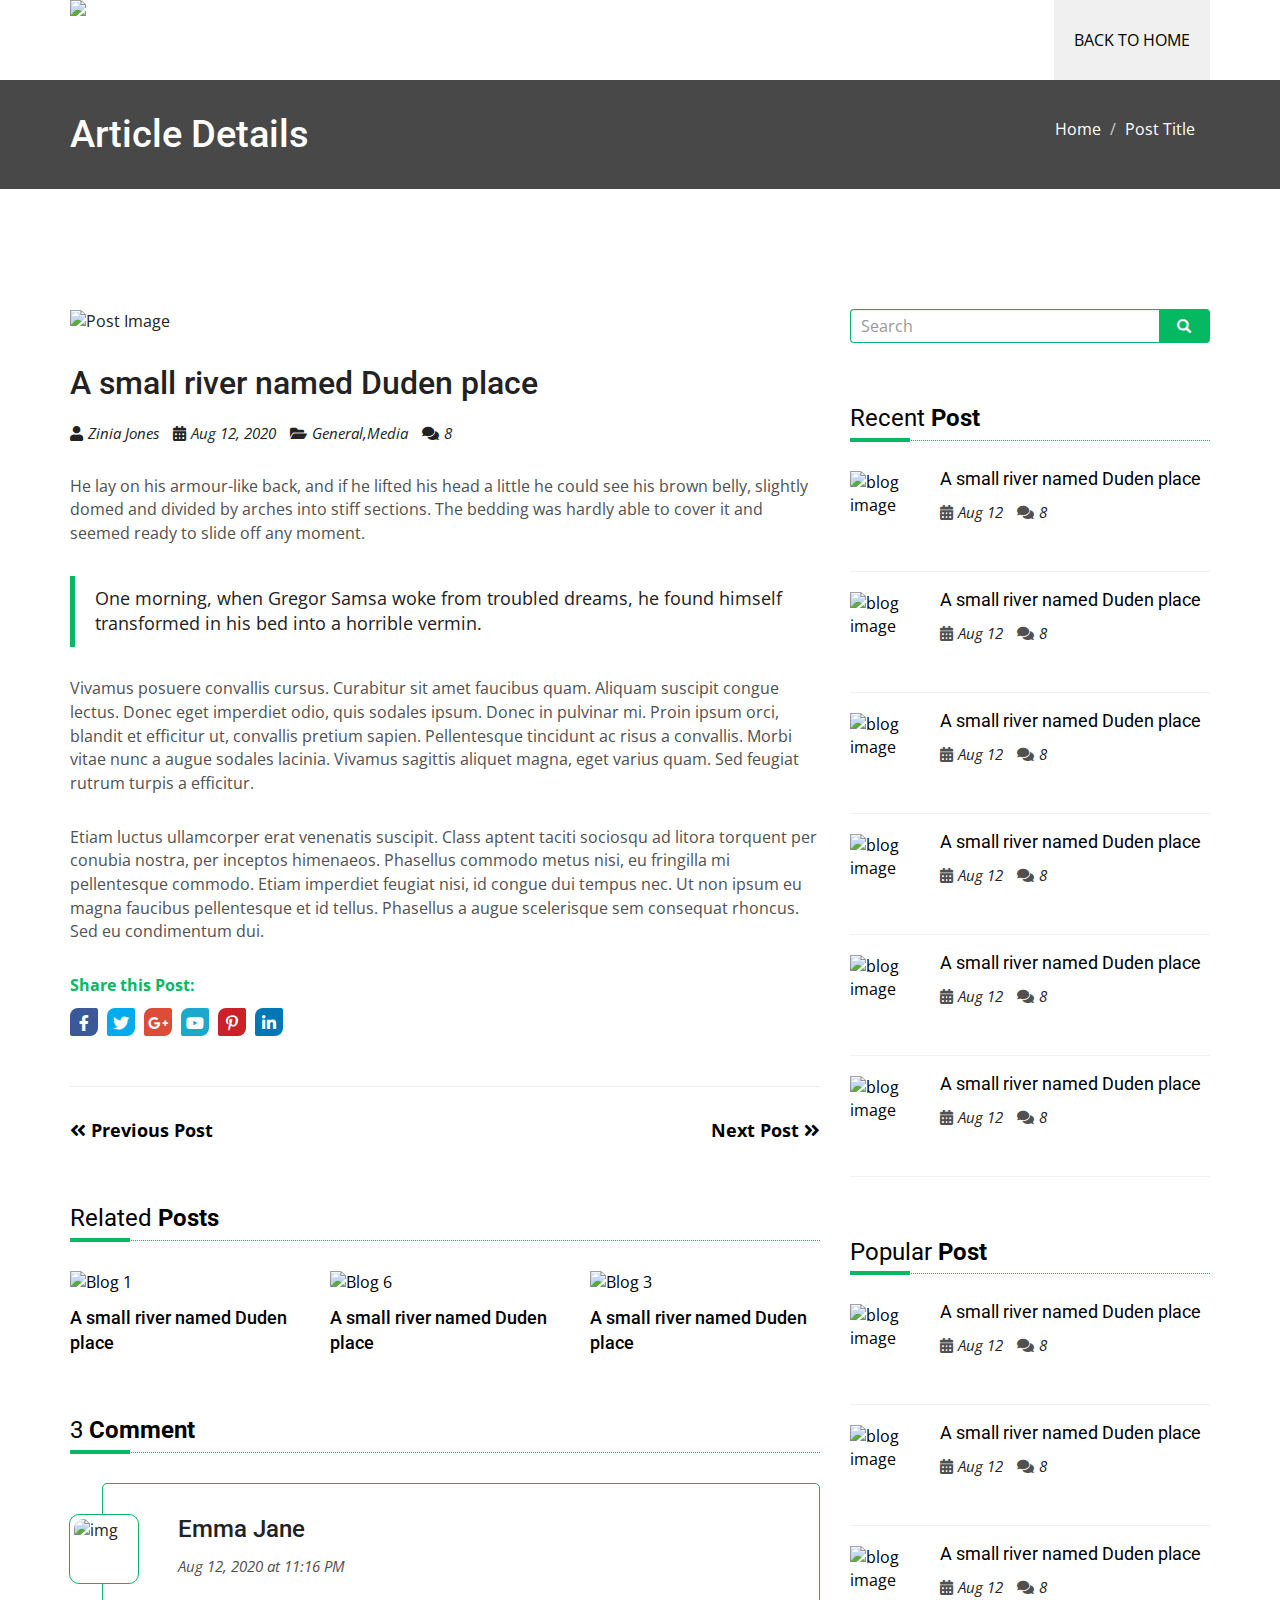
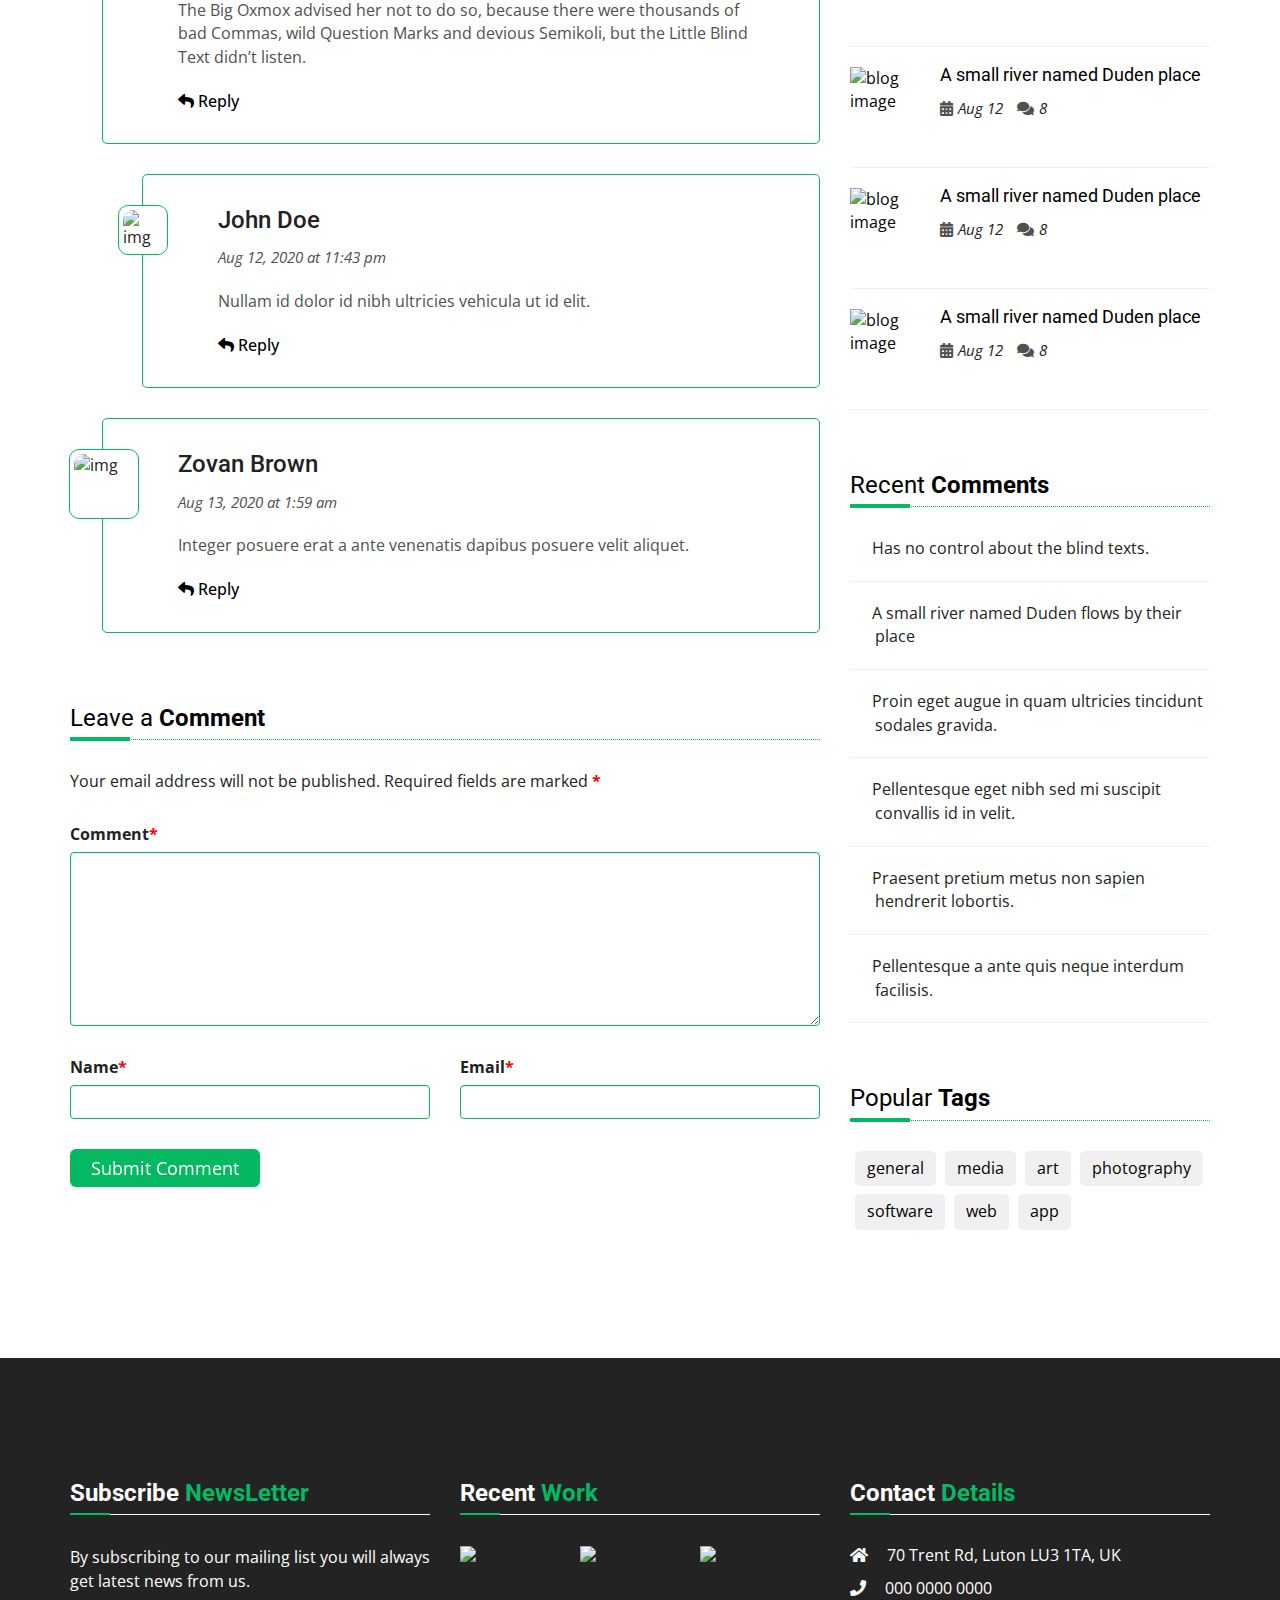
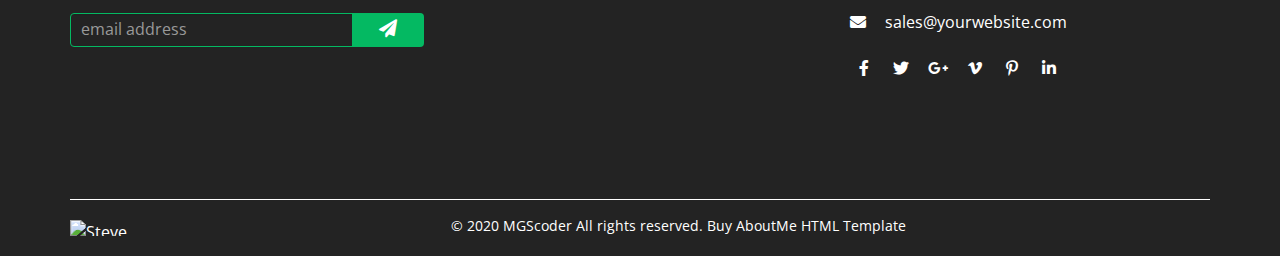
==== single-blog.html @ 8d630e92 "Add files via upload" ====
<!DOCTYPE html>
<html lang="en">
    <!-- Mirrored from mgsdemo.mgscoder.com/html5/aboutme/single-blog.html by HTTrack Website Copier/3.x [XR&CO'2014], Tue, 27 Apr 2021 16:58:54 GMT -->
    <head>
        <meta charset="utf-8" />
        <meta content="IE=edge" http-equiv="X-UA-Compatible" />
        <meta name="viewport" content="width=device-width, minimum-scale=1, maximum-scale=1" />
        <title>AboutMe - Personal Portfolio Resume Template</title>
        <meta name="description" content="Add your business website description here" />
        <meta name="keywords" content="Add your business website keywords here" />
        <link href="favicon.ico" rel="icon" />
        <link rel="stylesheet" href="css/bootstrap.min.css" />
        <link rel="stylesheet" href="css/fontawesome/all.min.css" />
        <link rel="stylesheet" href="css/owl.carousel.min.css" />
        <link rel="stylesheet" href="css/owl.theme.default.min.css" />
        <link rel="stylesheet" href="css/lightbox.min.css" />
        <link rel="stylesheet" href="css/parallax.css" type="text/css" />
        <link rel="stylesheet" href="css/style.css" type="text/css" />
        <link rel="stylesheet" href="css/responsive.css" type="text/css" />
    </head>
    <body>
        <header id="header" class="header">
            <div class="header-nav bg-color">
                <div class="container">
                    <div class="row">
                        <div class="col-sm-12">
                            <nav class="main-menu">
                                <div class="navbar-header">
                                    <button type="button" class="navbar-toggle collapsed" data-toggle="collapse" data-target="#navbar" aria-expanded="false" aria-controls="navbar">
                                        <span class="sr-only">Toggle navigation</span> <span class="icon-bar top-bar"></span> <span class="icon-bar middle-bar"></span> <span class="icon-bar bottom-bar"></span>
                                    </button>
                                    <a class="navbar-brand" href="index.html"><img class="logo" src="images/logo-color.png" alt="AboutMe" /></a>
                                </div>
                                <div id="navbar" class="navbar-collapse collapse">
                                    <ul class="nav navbar-nav navbar-right">
                                        <li><a class="menubgactive" href="index.html">Back To Home</a></li>
                                    </ul>
                                </div>
                            </nav>
                        </div>
                    </div>
                </div>
            </div>
        </header>
        <section id="single-page-banner" class="page-title page-title-image blog-hbg">
            <div class="container">
                <div class="row">
                    <div class="col-sm-6"><h2>Article Details</h2></div>
                    <div class="col-sm-6">
                        <ul class="breadcrumb">
                            <li><a href="index.html">Home</a></li>
                            <li class="active">Post Title</li>
                        </ul>
                    </div>
                </div>
            </div>
        </section>
        <div id="content" class="content SectionMargin">
            <div class="container">
                <div class="row">
                    <div id="single-post-content" class="col-sm-8">
                        <article class="post">
                            <div class="post-image"><img src="images/blog/2.jpg" alt="Post Image" /></div>
                            <div class="post-title"><h1>A small river named Duden place</h1></div>
                            <div class="post-meta">
                                <span><i class="fas fa-user"></i><a href="#">Zinia Jones</a></span> <span><i class="fas fa-calendar-alt"></i><a href="#">Aug 12, 2020</a></span>
                                <span><i class="fas fa-folder-open"></i><a href="#">General</a>,<a href="#">Media</a></span> <span><i class="fas fa-comments"></i><a href="#comment">8</a></span>
                            </div>
                            <div class="post-body">
                                <p>
                                    He lay on his armour-like back, and if he lifted his head a little he could see his brown belly, slightly domed and divided by arches into stiff sections. The bedding was hardly able to cover it and
                                    seemed ready to slide off any moment.
                                </p>
                                <blockquote>One morning, when Gregor Samsa woke from troubled dreams, he found himself transformed in his bed into a horrible vermin.</blockquote>
                                <p>
                                    Vivamus posuere convallis cursus. Curabitur sit amet faucibus quam. Aliquam suscipit congue lectus. Donec eget imperdiet odio, quis sodales ipsum. Donec in pulvinar mi. Proin ipsum orci, blandit et
                                    efficitur ut, convallis pretium sapien. Pellentesque tincidunt ac risus a convallis. Morbi vitae nunc a augue sodales lacinia. Vivamus sagittis aliquet magna, eget varius quam. Sed feugiat rutrum turpis a
                                    efficitur.
                                </p>
                                <p>
                                    Etiam luctus ullamcorper erat venenatis suscipit. Class aptent taciti sociosqu ad litora torquent per conubia nostra, per inceptos himenaeos. Phasellus commodo metus nisi, eu fringilla mi pellentesque
                                    commodo. Etiam imperdiet feugiat nisi, id congue dui tempus nec. Ut non ipsum eu magna faucibus pellentesque et id tellus. Phasellus a augue scelerisque sem consequat rhoncus. Sed eu condimentum dui.
                                </p>
                            </div>
                            <div class="share-icon clearfix">
                                <span>Share this Post:</span>
                                <ul class="list-inline list-social">
                                    <li>
                                        <a href="#" class="social-icon social-icon-small social-icon-colored social-icon-facebook"> <i class="fab fa-facebook-f"></i> <i class="fab fa-facebook-f"></i> </a>
                                    </li>
                                    <li>
                                        <a href="#" class="social-icon social-icon-small social-icon-colored social-icon-twitter"> <i class="fab fa-twitter"></i> <i class="fab fa-twitter"></i> </a>
                                    </li>
                                    <li>
                                        <a href="#" class="social-icon social-icon-small social-icon-colored social-icon-gplus"> <i class="fab fa-google-plus-g"></i> <i class="fab fa-google-plus-g"></i> </a>
                                    </li>
                                    <li>
                                        <a href="#" class="social-icon social-icon-small social-icon-colored social-icon-vimeo"> <i class="fab fa-youtube"></i> <i class="fab fa-youtube"></i> </a>
                                    </li>
                                    <li>
                                        <a href="#" class="social-icon social-icon-small social-icon-colored social-icon-pinterest"> <i class="fab fa-pinterest-p"></i> <i class="fab fa-pinterest-p"></i> </a>
                                    </li>
                                    <li>
                                        <a href="#" class="social-icon social-icon-small social-icon-colored social-icon-linkedin"> <i class="fab fa-linkedin-in"></i> <i class="fab fa-linkedin-in"></i> </a>
                                    </li>
                                </ul>
                            </div>
                        </article>
                        <div class="post-navigation clearfix">
                            <div class="row">
                                <div class="col-xs-6">
                                    <a href="#"><i class="fas fa-angle-double-left"></i> Previous Post</a>
                                </div>
                                <div class="col-xs-6 text-right">
                                    <a href="#">Next Post <i class="fas fa-angle-double-right"></i></a>
                                </div>
                            </div>
                        </div>
                        <div id="related-blog" class="blog">
                            <div class="title-box">
                                <h3>Related <strong>Posts</strong></h3>
                            </div>
                            <div class="row">
                                <div class="col-xs-4">
                                    <article class="blog-wrap">
                                        <div class="blog-thumb">
                                            <a href="single-blog.html"><img src="images/blog/thumb/5.jpg" alt="Blog 1" /></a>
                                        </div>
                                        <div class="blog-title">
                                            <h3><a title="Blog 1" href="single-blog.html">A small river named Duden place</a></h3>
                                        </div>
                                    </article>
                                </div>
                                <div class="col-xs-4">
                                    <article class="blog-wrap">
                                        <div class="blog-thumb">
                                            <a href="single-blog.html"><img src="images/blog/thumb/6.jpg" alt="Blog 6" /></a>
                                        </div>
                                        <div class="blog-title">
                                            <h3><a title="Blog 6" href="single-blog.html">A small river named Duden place</a></h3>
                                        </div>
                                    </article>
                                </div>
                                <div class="col-xs-4">
                                    <article class="blog-wrap">
                                        <div class="blog-thumb">
                                            <a href="single-blog.html"><img src="images/blog/thumb/3.jpg" alt="Blog 3" /></a>
                                        </div>
                                        <div class="blog-title">
                                            <h3><a title="Blog 3" href="single-blog.html">A small river named Duden place</a></h3>
                                        </div>
                                    </article>
                                </div>
                            </div>
                        </div>
                        <div id="comments" class="clearfix">
                            <div class="title-box">
                                <h3>3 <strong>Comment</strong></h3>
                            </div>
                            <ol class="commentlist list-unstyled clearfix">
                                <li class="comment" id="li-comment-1">
                                    <div id="comment-1" class="comment-wrap">
                                        <div class="comment-author-avatar"><img alt="img" src="images/customer/customer-4.jpg" class="avatar" height="60" width="60" /></div>
                                        <div class="comment-content">
                                            <div class="comment-meta">
                                                <h4><a href="#">Emma Jane</a></h4>
                                                <a href="#">Aug 12, 2020 at 11:16 PM</a>
                                            </div>
                                            <p>The Big Oxmox advised her not to do so, because there were thousands of bad Commas, wild Question Marks and devious Semikoli, but the Little Blind Text didn’t listen.</p>
                                            <a class="comment-reply-link" href="#"><i class="fas fa-reply"></i> Reply</a>
                                        </div>
                                    </div>
                                    <ul class="children">
                                        <li class="comment" id="li-comment-3">
                                            <div id="comment-3" class="comment-wrap">
                                                <div class="comment-author-avatar"><img alt="img" src="images/customer/customer-3.jpg" class="avatar" height="40" width="40" /></div>
                                                <div class="comment-content">
                                                    <div class="comment-meta">
                                                        <h4><a href="#">John Doe</a></h4>
                                                        <a href="#">Aug 12, 2020 at 11:43 pm</a>
                                                    </div>
                                                    <p>Nullam id dolor id nibh ultricies vehicula ut id elit.</p>
                                                    <a class="comment-reply-link" href="#"><i class="fas fa-reply"></i> Reply</a>
                                                </div>
                                            </div>
                                        </li>
                                    </ul>
                                </li>
                                <li class="comment" id="li-comment-2">
                                    <div id="comment-2" class="comment-wrap">
                                        <div class="comment-author-avatar"><img alt="img" src="images/customer/customer-2.jpg" class="avatar" height="60" width="60" /></div>
                                        <div class="comment-content">
                                            <div class="comment-meta">
                                                <h4><a href="#">Zovan Brown</a></h4>
                                                <a href="#">Aug 13, 2020 at 1:59 am</a>
                                            </div>
                                            <p>Integer posuere erat a ante venenatis dapibus posuere velit aliquet.</p>
                                            <a class="comment-reply-link" href="#"><i class="fas fa-reply"></i> Reply</a>
                                        </div>
                                    </div>
                                </li>
                            </ol>
                            <div id="respond" class="clearfix">
                                <div class="title-box">
                                    <h3>Leave a <strong>Comment</strong></h3>
                                </div>
                                <div class="row">
                                    <form class="clearfix" action="#" method="post" id="commentform">
                                        <p class="comment-notes"><span id="email-notes">Your email address will not be published.</span> Required fields are marked <span class="required">*</span></p>
                                        <div class="form-group">
                                            <div class="col-sm-12">
                                                <label>Comment<span class="required">*</span></label><textarea name="comment" cols="58" rows="7" tabindex="4" class="form-control" required></textarea>
                                            </div>
                                        </div>
                                        <div class="form-group">
                                            <div class="col-sm-6">
                                                <label>Name<span class="required">*</span></label> <input name="author" id="author" value="" size="22" tabindex="1" class="form-control" type="text" required />
                                            </div>
                                            <div class="col-sm-6">
                                                <label>Email<span class="required">*</span></label> <input name="email" id="email" value="" size="22" tabindex="2" class="form-control" type="text" required />
                                            </div>
                                        </div>
                                        <div class="form-group">
                                            <div class="col-sm-12"><button name="submit" type="submit" id="submit-button" tabindex="5" value="Submit" class="btn btn-shutter-out-horizontal btn-lg">Submit Comment</button></div>
                                        </div>
                                    </form>
                                </div>
                            </div>
                        </div>
                    </div>
                    <aside id="sidebar" class="col-sm-4">
                        <div class="widget-area">
                            <div class="widget">
                                <form action="#" method="post">
                                    <div class="input-group search-input-group">
                                        <input type="text" class="form-control" placeholder="Search" />
                                        <span class="input-group-addon">
                                            <button type="submit"><span class="glyphicon glyphicon-search"></span></button>
                                        </span>
                                    </div>
                                </form>
                            </div>
                            <div class="widget recent-posts">
                                <div class="title-box">
                                    <h3 class="widget-title">Recent <strong>Post</strong></h3>
                                </div>
                                <ul class="list-unstyled">
                                    <li class="clearfix">
                                        <div class="post-thumbnail">
                                            <a href="single-blog.html"><img src="images/blog/thumb/1.jpg" alt="blog image" /></a>
                                        </div>
                                        <div class="post-content">
                                            <h3><a href="single-blog.html">A small river named Duden place</a></h3>
                                            <div class="post-meta">
                                                <span><i class="fas fa-calendar-alt"></i><a href="#">Aug 12</a></span> <span><i class="fas fa-comments"></i><a href="#comments">8</a></span>
                                            </div>
                                        </div>
                                    </li>
                                    <li class="clearfix">
                                        <div class="post-thumbnail">
                                            <a href="single-blog.html"><img src="images/blog/thumb/2.jpg" alt="blog image" /></a>
                                        </div>
                                        <div class="post-content">
                                            <h3><a href="single-blog.html">A small river named Duden place</a></h3>
                                            <div class="post-meta">
                                                <span><i class="fas fa-calendar-alt"></i><a href="#">Aug 12</a></span> <span><i class="fas fa-comments"></i><a href="#comments">8</a></span>
                                            </div>
                                        </div>
                                    </li>
                                    <li class="clearfix">
                                        <div class="post-thumbnail">
                                            <a href="single-blog.html"><img src="images/blog/thumb/3.jpg" alt="blog image" /></a>
                                        </div>
                                        <div class="post-content">
                                            <h3><a href="single-blog.html">A small river named Duden place</a></h3>
                                            <div class="post-meta">
                                                <span><i class="fas fa-calendar-alt"></i><a href="#">Aug 12</a></span> <span><i class="fas fa-comments"></i><a href="#comments">8</a></span>
                                            </div>
                                        </div>
                                    </li>
                                    <li class="clearfix">
                                        <div class="post-thumbnail">
                                            <a href="single-blog.html"><img src="images/blog/thumb/4.jpg" alt="blog image" /></a>
                                        </div>
                                        <div class="post-content">
                                            <h3><a href="single-blog.html">A small river named Duden place</a></h3>
                                            <div class="post-meta">
                                                <span><i class="fas fa-calendar-alt"></i><a href="#">Aug 12</a></span> <span><i class="fas fa-comments"></i><a href="#comments">8</a></span>
                                            </div>
                                        </div>
                                    </li>
                                    <li class="clearfix">
                                        <div class="post-thumbnail">
                                            <a href="single-blog.html"><img src="images/blog/thumb/5.jpg" alt="blog image" /></a>
                                        </div>
                                        <div class="post-content">
                                            <h3><a href="single-blog.html">A small river named Duden place</a></h3>
                                            <div class="post-meta">
                                                <span><i class="fas fa-calendar-alt"></i><a href="#">Aug 12</a></span> <span><i class="fas fa-comments"></i><a href="#comments">8</a></span>
                                            </div>
                                        </div>
                                    </li>
                                    <li class="clearfix">
                                        <div class="post-thumbnail">
                                            <a href="single-blog.html"><img src="images/blog/thumb/6.jpg" alt="blog image" /></a>
                                        </div>
                                        <div class="post-content">
                                            <h3><a href="single-blog.html">A small river named Duden place</a></h3>
                                            <div class="post-meta">
                                                <span><i class="fas fa-calendar-alt"></i><a href="#">Aug 12</a></span> <span><i class="fas fa-comments"></i><a href="#comments">8</a></span>
                                            </div>
                                        </div>
                                    </li>
                                </ul>
                            </div>
                            <div class="widget popular-posts">
                                <div class="title-box">
                                    <h3 class="widget-title">Popular <strong>Post</strong></h3>
                                </div>
                                <ul class="list-unstyled">
                                    <li class="clearfix">
                                        <div class="post-thumbnail">
                                            <a href="single-blog.html"><img src="images/blog/thumb/1.jpg" alt="blog image" /></a>
                                        </div>
                                        <div class="post-content">
                                            <h3><a href="single-blog.html">A small river named Duden place</a></h3>
                                            <div class="post-meta">
                                                <span><i class="fas fa-calendar-alt"></i><a href="#">Aug 12</a></span> <span><i class="fas fa-comments"></i><a href="#comments">8</a></span>
                                            </div>
                                        </div>
                                    </li>
                                    <li class="clearfix">
                                        <div class="post-thumbnail">
                                            <a href="single-blog.html"><img src="images/blog/thumb/2.jpg" alt="blog image" /></a>
                                        </div>
                                        <div class="post-content">
                                            <h3><a href="single-blog.html">A small river named Duden place</a></h3>
                                            <div class="post-meta">
                                                <span><i class="fas fa-calendar-alt"></i><a href="#">Aug 12</a></span> <span><i class="fas fa-comments"></i><a href="#comments">8</a></span>
                                            </div>
                                        </div>
                                    </li>
                                    <li class="clearfix">
                                        <div class="post-thumbnail">
                                            <a href="single-blog.html"><img src="images/blog/thumb/3.jpg" alt="blog image" /></a>
                                        </div>
                                        <div class="post-content">
                                            <h3><a href="single-blog.html">A small river named Duden place</a></h3>
                                            <div class="post-meta">
                                                <span><i class="fas fa-calendar-alt"></i><a href="#">Aug 12</a></span> <span><i class="fas fa-comments"></i><a href="#comments">8</a></span>
                                            </div>
                                        </div>
                                    </li>
                                    <li class="clearfix">
                                        <div class="post-thumbnail">
                                            <a href="single-blog.html"><img src="images/blog/thumb/4.jpg" alt="blog image" /></a>
                                        </div>
                                        <div class="post-content">
                                            <h3><a href="single-blog.html">A small river named Duden place</a></h3>
                                            <div class="post-meta">
                                                <span><i class="fas fa-calendar-alt"></i><a href="#">Aug 12</a></span> <span><i class="fas fa-comments"></i><a href="#comments">8</a></span>
                                            </div>
                                        </div>
                                    </li>
                                    <li class="clearfix">
                                        <div class="post-thumbnail">
                                            <a href="single-blog.html"><img src="images/blog/thumb/5.jpg" alt="blog image" /></a>
                                        </div>
                                        <div class="post-content">
                                            <h3><a href="single-blog.html">A small river named Duden place</a></h3>
                                            <div class="post-meta">
                                                <span><i class="fas fa-calendar-alt"></i><a href="#">Aug 12</a></span> <span><i class="fas fa-comments"></i><a href="#comments">8</a></span>
                                            </div>
                                        </div>
                                    </li>
                                    <li class="clearfix">
                                        <div class="post-thumbnail">
                                            <a href="single-blog.html"><img src="images/blog/thumb/6.jpg" alt="blog image" /></a>
                                        </div>
                                        <div class="post-content">
                                            <h3><a href="single-blog.html">A small river named Duden place</a></h3>
                                            <div class="post-meta">
                                                <span><i class="fas fa-calendar-alt"></i><a href="#">Aug 12</a></span> <span><i class="fas fa-comments"></i><a href="#comments">8</a></span>
                                            </div>
                                        </div>
                                    </li>
                                </ul>
                            </div>
                            <div class="widget recent-comments">
                                <div class="title-box">
                                    <h3 class="widget-title">Recent <strong>Comments</strong></h3>
                                </div>
                                <ul>
                                    <li>Has no control about the blind texts.</li>
                                    <li>A small river named Duden flows by their place</li>
                                    <li>Proin eget augue in quam ultricies tincidunt sodales gravida.</li>
                                    <li>Pellentesque eget nibh sed mi suscipit convallis id in velit.</li>
                                    <li>Praesent pretium metus non sapien hendrerit lobortis.</li>
                                    <li>Pellentesque a ante quis neque interdum facilisis.</li>
                                </ul>
                            </div>
                            <div class="widget tags-widget">
                                <div class="title-box">
                                    <h3 class="widget-title">Popular <strong>Tags</strong></h3>
                                </div>
                                <div class="tags"><a href="#">general</a> <a href="#">media</a> <a href="#">art</a> <a href="#">photography</a> <a href="#">software</a> <a href="#">web</a> <a href="#">app</a></div>
                            </div>
                        </div>
                    </aside>
                </div>
            </div>
        </div>
        <footer id="footer" class="footer">
            <div class="container">
                <div class="row">
                    <div class="footer-top clearfix">
                        <div class="col-sm-4">
                            <div class="columnbottom-margin subscribe-form-wrap">
                                <h4 class="widget-title">Subscribe <span>NewsLetter</span></h4>
                                <p>By subscribing to our mailing list you will always get latest news from us.</p>
                                <div class="mc-form-holder">
                                    <form id="mc-form">
                                        <input id="mc-email" class="form-control" placeholder="email address" name="EMAIL" type="email" /> <button class="btn" type="submit"><i class="fas fa-paper-plane"></i></button>
                                        <label for="mc-email"></label>
                                    </form>
                                </div>
                            </div>
                        </div>
                        <div class="col-sm-4">
                            <div class="columnbottom-margin recent-work-wrap">
                                <h4 class="widget-title">Recent <span>Work</span></h4>
                                <div class="latest-pfolio">
                                    <div class="col-xs-4 no-space">
                                        <div class="portfolio-wrapper">
                                            <img src="images/portfolio/thumb/2.jpg" alt="Portfolio Title" />
                                            <div class="portfolio-overlay">
                                                <div class="portfolio-overlay-inner">
                                                    <div class="portfolio-overlay-content">
                                                        <div class="portfolio-link">
                                                            <a title="Details" href="single-portfolio.html"><i class="fas fa-link"></i></a>
                                                            <a data-lightbox="recentwork" data-title="Image Preview" href="images/portfolio/2.jpg"><i class="fas fa-search-plus"></i></a>
                                                        </div>
                                                    </div>
                                                </div>
                                            </div>
                                        </div>
                                    </div>
                                    <div class="col-xs-4 no-space">
                                        <div class="portfolio-wrapper">
                                            <img src="images/portfolio/thumb/3.jpg" alt="Portfolio Title" />
                                            <div class="portfolio-overlay">
                                                <div class="portfolio-overlay-inner">
                                                    <div class="portfolio-overlay-content">
                                                        <div class="portfolio-link">
                                                            <a title="Details" href="single-portfolio.html"><i class="fas fa-link"></i></a>
                                                            <a data-lightbox="recentwork" data-title="Image Preview" href="images/portfolio/3.jpg"><i class="fas fa-search-plus"></i></a>
                                                        </div>
                                                    </div>
                                                </div>
                                            </div>
                                        </div>
                                    </div>
                                    <div class="col-xs-4 no-space">
                                        <div class="portfolio-wrapper">
                                            <img src="images/portfolio/thumb/4.jpg" alt="Portfolio Title" />
                                            <div class="portfolio-overlay">
                                                <div class="portfolio-overlay-inner">
                                                    <div class="portfolio-overlay-content">
                                                        <div class="portfolio-link">
                                                            <a title="Details" href="single-portfolio.html"><i class="fas fa-link"></i></a>
                                                            <a data-lightbox="recentwork" data-title="Image Preview" href="images/portfolio/4.jpg"><i class="fas fa-search-plus"></i></a>
                                                        </div>
                                                    </div>
                                                </div>
                                            </div>
                                        </div>
                                    </div>
                                </div>
                                <div class="clearfix"></div>
                            </div>
                        </div>
                        <div class="col-sm-4">
                            <div class="columnbottom-margin contact-info-wrap">
                                <h4 class="widget-title">Contact <span>Details</span></h4>
                                <ul class="contact-info list-unstyled">
                                    <li><i class="fas fa-home"></i> 70 Trent Rd, Luton LU3 1TA, UK</li>
                                    <li><i class="fas fa-phone"></i> <a href="tel:000-0000-0000">000 0000 0000</a></li>
                                    <li><i class="fas fa-envelope"></i> <a href="mailto:sales@yourwebsite.com">sales@yourwebsite.com</a></li>
                                </ul>
                                <ul class="list-inline list-social clearfix">
                                    <li class="list-inline-item">
                                        <a href="#" class="social-icon social-icon-small social-icon-facebook"> <i class="fab fa-facebook-f"></i> <i class="fab fa-facebook-f"></i> </a>
                                    </li>
                                    <li class="list-inline-item">
                                        <a href="#" class="social-icon social-icon-small social-icon-twitter"> <i class="fab fa-twitter"></i> <i class="fab fa-twitter"></i> </a>
                                    </li>
                                    <li class="list-inline-item">
                                        <a href="#" class="social-icon social-icon-small social-icon-gplus"> <i class="fab fa-google-plus-g"></i> <i class="fab fa-google-plus-g"></i> </a>
                                    </li>
                                    <li class="list-inline-item">
                                        <a href="#" class="social-icon social-icon-small social-icon-vimeo"> <i class="fab fa-vimeo-v"></i> <i class="fab fa-vimeo-v"></i> </a>
                                    </li>
                                    <li class="list-inline-item">
                                        <a href="#" class="social-icon social-icon-small social-icon-pinterest"> <i class="fab fa-pinterest-p"></i> <i class="fab fa-pinterest-p"></i> </a>
                                    </li>
                                    <li class="list-inline-item">
                                        <a href="#" class="social-icon social-icon-small social-icon-linkedin"> <i class="fab fa-linkedin-in"></i> <i class="fab fa-linkedin-in"></i> </a>
                                    </li>
                                </ul>
                            </div>
                        </div>
                    </div>
                </div>
                <hr />
                <div class="row">
                    <div class="col-sm-12">
                        <a href="#" class="footer-logo-link"><img class="footer-logo" src="images/footer-logo.png" alt="Steve" /></a>
                        <p class="text-center copyright">
                            &copy; 2020 <a href="https://1.envato.market/kPy00" class="footer-site-link">MGScoder</a> All rights reserved. <a href="https://1.envato.market/7B3dY" class="footer-site-link">Buy AboutMe HTML Template</a>
                        </p>
                    </div>
                </div>
            </div>
        </footer>
        <a href="#" class="scrollup"><i class="fas fa-arrow-circle-up"></i></a>
        <script src="js/jquery-3.5.1.min.js"></script>
        <script src="js/bootstrap.min.js"></script>
        <script src="js/isotope.pkgd.min.js"></script>
        <script src="js/lightbox.min.js"></script>
        <script src="js/owl.carousel.min.js"></script>
        <script src="js/validator.min.js"></script>
        <script src="js/jquery.ajaxchimp.min.js"></script>
        <script src="js/waypoint.js"></script>
        <script src="js/jquery.counterup.min.js"></script>
        <script src="js/main.js"></script>
        <script>
            (function (i, s, o, g, r, a, m) {
                i["GoogleAnalyticsObject"] = r;
                (i[r] =
                    i[r] ||
                    function () {
                        (i[r].q = i[r].q || []).push(arguments);
                    }),
                    (i[r].l = 1 * new Date());
                (a = s.createElement(o)), (m = s.getElementsByTagName(o)[0]);
                a.async = 1;
                a.src = g;
                m.parentNode.insertBefore(a, m);
            })(window, document, "script", "../../../www.google-analytics.com/analytics.js", "ga");
            ga("create", "UA-93541536-2", "auto");
            ga("send", "pageview");
        </script>
    </body>
    <!-- Mirrored from mgsdemo.mgscoder.com/html5/aboutme/single-blog.html by HTTrack Website Copier/3.x [XR&CO'2014], Tue, 27 Apr 2021 16:58:55 GMT -->
</html>
---- css/parallax.css ----
.parallax::before {
    background-color: rgba(0, 0, 0, 0.8);
    content: "";
    height: 100%;
    left: 0;
    position: absolute;
    top: 0;
    width: 100%;
}
.parallax {
	background-attachment: fixed;
	background-color: rgba(0, 0, 0, 0.8);
    background-position: 50% 0;
    background-repeat: no-repeat;
    background-size: cover;
	position: relative;
	color: #fff;
}
/*
|----------------------------------------------------------------------------
	SERVICE
|----------------------------------------------------------------------------
*/
#service.parallax {
    background-image: url("../images/background/bg-1.jpg");
}

/*
|----------------------------------------------------------------------------
	PORTFOLIO
|----------------------------------------------------------------------------
*/
#portfolio.parallax {
    background-image: url("../images/background/bg-2.jpg");
}

/*
|----------------------------------------------------------------------------
	QUOTE
|----------------------------------------------------------------------------
*/
#quotes-section {
    background-image: url("../images/background/bg-3.jpg");
}
#quotes-section::before {
    background-color: rgba(0, 0, 0, 0.8);
}

/*
|----------------------------------------------------------------------------
	BLOG
|----------------------------------------------------------------------------
*/
#blog.parallax {
    background-image: url("../images/background/bg-3.jpg");
}

/*
|----------------------------------------------------------------------------
	TESTIMONIAL
|----------------------------------------------------------------------------
*/
#testimonials.parallax {
    background-image: url("../images/background/bg-6.jpg");
}

/*
|----------------------------------------------------------------------------
	SUCCESS STORY
|----------------------------------------------------------------------------
*/
#success-story.parallax {
    background-image: url("../images/background/bg-5.jpg");
}
---- css/style.css ----
/*
|------------------------------------------------------------------
	[Table of contents]:

	1. FONTS
	2. BODY
	3. COMMON CSS
	4. HEADER / .header-nav
		4.1. HOME TOP BANNER / .home-top-banner
		4.2. CAROUSEL TOP BANNER SLIDER / #home .owl-carousel
	5. TITLE / .title-wrap
	6. SINGLE PAGE BANNER / #single-page-banner
	7. ABOUT / #about
		7.1. BOX STYLE / .about-box-style
		7.2. TIMELINE STYLE / .timeline
		7.3. SKILLS PROGRESSBAR / .progressbar
	8. SERVICE / .service-wrap
	9. SOCIAL / .social-icon
	10. PRICING / .pricing-table
	11. PORTFOLIO
		11.1 LIGHTBOX
	12. CLIENTS
	13. TEAM / .team-wrap
	14. QUOTES
	15. BLOG / #blog
		15.1. BLOG STYLE 1 / .blog-style1
	16. TESTIMONIAL
		16.1. CAROUSEL CONTROL FOR TESTIMONIAL
		16.2. TESTIMONIAL RATINGS
	17. CONTACT
		17.1. CONTACT FORM / #contactForm
		17.2. SELECT BOX / select.form-control
	18. SUCCESS STORY
	19. SINGLE SERVICE / #service-single-content
		19.1. SERVICE LIST / .service-list
		19.2. SERVICE MENU / .service-menu
		19.3. SERVICE BROCHURE / .service-brochure
		19.4. SERVICE FEATURE / .service-features
		19.5. SERVICE QUOTEFORM / #serviceQuoteForm
	20. SINGLE PORTFOLIO / #pfolio-single-content
	21. SINGLE BLOG / #single-post-content
		21.1. RELATED POST / #related-blog
		21.2. POST COMMENTS LIST / .commentlist
		21.3. COMMENTS FORM / #commentform
	22. SIDEBAR
	23. Button / .btn-shutter-out-horizontal
	24. SUBSCRIBE / #mc-form
	25. FOOTER / .footer
	26. OTHER
	
|-------------------------------------------------------------------
*/

/*
|----------------------------------------------------------------------------
	1. FONTS: Google Font
|----------------------------------------------------------------------------
*/
@import url('https://fonts.googleapis.com/css?family=Roboto:300,300i,400,400i,500,500i,700,700i|Open+Sans:400,400i,600,600i,700,700i');

/*
|----------------------------------------------------------------------------
	2. BODY
|----------------------------------------------------------------------------
*/
body {
    color: #222;
	font-family: 'Open Sans', sans-serif;
	margin: 0 auto;
	font-size: 16px;
	line-height: 1.48;
    height: 100%;
}

/*
|----------------------------------------------------------------------------
	3. COMMON CSS
|----------------------------------------------------------------------------
*/
h1, h2, h3, h4, h5, h6 {
    line-height: 1.3;
	font-family: 'Roboto', sans-serif;
}
img, iframe, object, embed {
    max-width: 100%;
}
a {
	color: #000;
}
a:hover {
    color: #04b962;
    text-decoration: none;
}
a:focus {
    outline: medium none;
    text-decoration: none;
}
.intro-text {
    margin: 0 auto 60px;
	max-width: 660px;
}
.SecTopMargin {
    margin-top: 60px;
}
.SectionMargin {
    margin: 60px 0;
}
.color-border {
    border-color: #04b962;
}

/*
|----------------------------------------------------------------------------
	4. HEADER / .header-nav
|----------------------------------------------------------------------------
*/
.header-nav {
	background-color: rgba(0, 0, 0, 0.3);
	border-bottom: 1px solid rgba(255, 255, 255, 0.3);
    left: 0;
	height: 80px;
    position: fixed;
    top: 0;
    -webkit-transition: all 0.4s ease-in-out;
	-moz-transition: all 0.4s ease-in-out;
	-o-transition: all 0.4s ease-in-out;
	transition: all 0.4s ease-in-out;
    width: 100%;
    z-index: 999;
}
.header-nav.bg-color {
	background-color: #fff;
}
.header-nav.menu-bg {
	height: 56px;
}

/* menu */
.navbar-brand {
    color: #fff;
    font-size: 36px;
    font-weight: bold;
    line-height: 80px;
    padding: 0;
    text-transform: capitalize;
}
.header-nav.menu-bg  .navbar-brand {
	line-height: 56px;
}
.navbar-brand:hover {
    color: #fff;
}
.navbar-brand > img {
    height: 85px;	
    -webkit-transition: height 0.4s ease-in-out;
	-moz-transition: height 0.4s ease-in-out;
	-o-transition: height 0.4s ease-in-out;
	transition: height 0.4s ease-in-out;
}
.menu-bg .navbar-brand > img {
    height: 64px;
}
.bg-color .main-menu .navbar-nav li a {
    color: #000;
}	
.main-menu .navbar-nav li a {
    color: #fff;
    font-size: 16px;
	padding: 30px 20px;
    text-transform: uppercase;
    -webkit-transition: all 0.4s ease-in-out;
	-moz-transition: all 0.4s ease-in-out;
	-o-transition: all 0.4s ease-in-out;
	transition: all 0.4s ease-in-out;
}
.menu-bg .main-menu .navbar-nav li a {
	padding: 18px 15px;
    color: #222;
}
.menu-bg .main-menu .navbar-nav li a:hover {
    color: #fafafa;
}
.main-menu .navbar-nav li a:focus {
    background-color: transparent;
}
.main-menu .navbar-nav li a:hover, .main-menu .navbar-nav li a.active {
	color: #fff;
    background-color: #04b962;
}
.menu-bg {
    background-color: #fff;
    box-shadow: 0 2px 10px -1px rgba(87, 97, 100, 0.35);
}
a img.logo-color  {
    opacity: 0;
	height: 0;
}
.menu-bg a img.logo-white  {
    opacity: 0;
	height: 0;
}
.menu-bg a img.logo-color  {
    opacity: 1;
}

.main-menu .navbar-nav li a.menubgactive {
    background-color: #f0f0f0;
}
.main-menu .navbar-nav li a.menubgactive:hover {
    background-color: #04b962;
}

/* navbar-toggle responsive menu */
.navbar-toggle {
	border: none;
	background: transparent;
}
.navbar-toggle.collapsed .icon-bar {
    background-color: #04b962;
}
.navbar-toggle .icon-bar {
    background-color: #e91313;
}
.navbar-toggle:hover {
	background: transparent;
}
.navbar-toggle .icon-bar {
	width: 32px;
	height: 4px;
    -webkit-transition:all 0.2s ease 0s;
    -moz-transition:all 0.2s ease 0s;
    -ms-transition:all 0.2s ease 0s;
    -o-transition:all 0.2s ease 0s;
    transition:all 0.2s ease 0s;
}
.navbar-toggle .top-bar {
    -moz-transform:rotate(45deg);
    -webkit-transform:rotate(45deg);
    -o-transform:rotate(45deg);
    -ms-transform:rotate(45deg);
    transform:rotate(45deg);
	transform-origin: 10% 10%;
}
.navbar-toggle .middle-bar {
	opacity: 0;
}
.navbar-toggle .bottom-bar {
    -moz-transform:rotate(-45deg);
    -webkit-transform:rotate(-45deg);
    -o-transform:rotate(-45deg);
    -ms-transform:rotate(-45deg);
    transform:rotate(-45deg);
	transform-origin: 10% 90%;
}
.navbar-toggle.collapsed .top-bar {
    -moz-transform:rotate(0);
    -webkit-transform:rotate(0);
    -o-transform:rotate(0);
    -ms-transform:rotate(0);
    transform:rotate(0);
}
.navbar-toggle.collapsed .middle-bar {
	opacity: 1;
}
.navbar-toggle.collapsed .bottom-bar {
    -moz-transform:rotate(0);
    -webkit-transform:rotate(0);
    -o-transform:rotate(0);
    -ms-transform:rotate(0);
    transform:rotate(0);
}

/*
|----------------------------------------------------------------------------
	4.1. HOME TOP BANNER / .home-top-banner
|----------------------------------------------------------------------------
*/
.home-top-banner {
	background-attachment: fixed;
    background-color: #555;
	background-position: center;
	background-repeat: no-repeat;
	background-size: cover;
    height: 100vh;
    position: relative;
    /* z-index: 1; */
}
.home-top-banner::after {
    background-color: rgba(0, 0, 0, 0.7);
    content: "";
    height: 100%;
    left: 0;
    position: absolute;
    top: 0;
    width: 100%;
    z-index: -1;
}
.background-transparent {
	background-color: transparent;
}
#particles-js {
    height: 100%;
    left: 0;
    position: absolute;
    top: 0;
    width: 100%;
}
.home-top-banner.banner-1 {
	background-image: url("../images/profile/banner-image-1.jpg");
	background-position: center;
	background-size: cover;
}
.home-top-banner.banner-2 {
	background-image: url("../images/profile/banner-image-2.jpg");
	background-position: center;
	background-size: cover;
}

.display-table {
    display: table;
    height: 100%;
    width: 100%;
}
.display-table-cell {
    display: table-cell;
    vertical-align: middle;
}
.banner-content {
    margin-top: 80px;
	max-width: 50%;
}
.banner-content h1 {
    color: #fff;
    font-size: 60px;
	line-height: 1;
	margin: 0 0 25px;
    text-transform: capitalize;
}
.banner-content h3 {
    color: #fff;
    font-size: 24px;
    font-weight: 700;
    margin: 0 0 10px;
    text-transform: capitalize;
}
.banner-content li a {
    color: #fff;
    border: none;
}

.banner-content.banner-content-fullwidth {
    max-width: 100%;
    text-align: center;
}

/* Type */
.banner-content h1.type-animate a.typewrite{
	color: #fff;
	font-size: 48px;
}

/*
|----------------------------------------------------------------------------
	4.2. CAROUSEL TOP BANNER SLIDER / #home .owl-carousel
|----------------------------------------------------------------------------
*/
#home.home-slider {
	height: 100vh;
    width: 100%;
}
#home.home-slider.image-bg {
    background-image: url("../images/profile/banner-image-2.jpg");
	background-repeat: no-repeat;
	background-size: cover;
	background-position: center center;
}
#home .owl-carousel {
	position: relative;
	height: 100%;
}
#home .owl-carousel .owl-slide::before {
    background-color: rgba(0, 0, 0, 0.3);
    content: "";
    height: 100%;
    left: 0;
    position: absolute;
    top: 0;
    width: 100%;
}
#home .owl-carousel div:not(.owl-nav) {
	height: 100%;
}
#home .owl-carousel .owl-nav {
	height: 0;
	position: absolute;
	top: 46%;
	left: 0;
	right: 0;
}
#home .owl-carousel .owl-buttons div {
	position: absolute;
	top: 0;
	bottom: 0;
	display: inline-block;
	margin: 0;
	width: 50px;
	height: 30px;
	line-height: 25px;
	text-align: center;
	font-size: .9em;
	border-radius: 3px;
	color: #FFF;
	background: #000;
	opacity: .6;
	text-transform: capitalize;
}
#home .owl-nav > button {
    background: transparent none repeat scroll 0 0;
    font-size: 50px;
	color: #fff;
}
#home .owl-carousel .owl-slide {
	background-color: rgba(0, 0, 0, 0);
	background-repeat: no-repeat;
	background-size: cover;
	background-position: center center;
    height: 100%;
}

#home .owl-carousel .owl-slide.slide::before {
    background-color: rgba(0, 0, 0, 0.7);
}
#home .owl-carousel .owl-slide.slide-1 {
    background-image: url("../images/profile/banner-image-1.jpg");
}
#home .owl-carousel .owl-slide.slide-2 {
    background-image: url("../images/profile/banner-image-2.jpg");
}
#home .owl-carousel .owl-slide.slide-3 {
    background-image: url("../images/profile/banner-image-1.jpg");
}
#home .owl-carousel .slider-content {
	bottom: 0;
    display: table;
    left: 0;
    position: absolute;
    right: 0;
    text-align: center;
    top: 0;
    width: 100%;
}
#home .owl-carousel .slider-caption {
    display: table-cell;
    vertical-align: middle;
}
#home .owl-carousel .slider-content .slider-caption .caption-container {
	height: auto;
    margin: 80px auto 0;
    max-width: 760px;
    width: 80%;
}
#home .owl-carousel .slider-content h2.banner-title-text {
    color: #fff;
    font-size: 42px;
	line-height: 1.3;
    font-weight: 700;
	margin: 20px 0;
    text-transform: uppercase;
}
#home .owl-carousel .slider-content h2.banner-title-text span {
    color: #04b962;
}
#home .owl-carousel .slider-content .sub-title {
	font-family: 'Raleway', sans-serif;
	font-size: 24px;
	line-height: 1.3;
	margin-bottom: 30px;
}
#home .owl-carousel .slider-content .sub-title.white-text {
    color: #fff;
}
#home .owl-carousel div.slider-caption {
    height: auto;
    margin-top: 10%;
}
#home .btn-shutter-out-horizontal:before {
    background-color: #04b962;
}
#home .btn-shutter-out-horizontal:hover {
    color: #fff;
    border-color: #04b962;
}
#home  .owl-next {
    float: right;
	padding: 4px 11px;
}
#home  .owl-prev {
    float: left;
	padding: 4px 8px;
}
#home  .owl-nav {
	max-width: 1170px;
	margin: 0 auto;
    opacity: 0;
}
#home :hover .owl-nav  {
    opacity: 1;
}
.banner-content > h4, .slider-content h4 {
	color: #fff;
    margin: 20px 0 30px;
}

/*
|----------------------------------------------------------------------------
	5. TITLE / .title-wrap
|----------------------------------------------------------------------------
*/
.title-wrap {
    margin: 0 auto 60px;
    max-width: 401px;
}
.section-title-box::before {
    background-color: #04b962;
    bottom: 0;
    content: "";
    display: block;
    height: 4px;
    left: 35%;
    margin: 0 0 -2px;
    position: absolute;
    width: 30%;
}
.section-title-box {
    border-bottom: 1px solid #04b962;
    margin: 0 0 60px;
    position: relative;
}
.title-wrap .section-title {
	font-size: 38px;
	font-weight: 400;
    line-height: 1;
    margin: 50px 0 20px;
    position: relative;
    text-align: center;
	text-transform: uppercase;
    width: 100%;
}
.title-wrap .section-title strong {
    color: #04b962;
	font-weight: bold;
}
.sub-title {
    font-size: 28px;
    margin-top: 0;
}
/*title-box*/
.title-box::before {
    background-color: #04b962;
    bottom: 0;
    content: "";
    display: block;
    height: 4px;
    left: 0;
    margin: 0 0 -2px;
    position: absolute;
    width: 60px;
}
.title-box {
    border-bottom: 1px dotted #04b962;
    margin: 0 0 40px;
    position: relative;
}
.title-box > h3 {
	color: #000;
	font-weight: 400;
	margin: 0 0 5px;
}

/*
|----------------------------------------------------------------------------
	6. SINGLE PAGE BANNER / #single-page-banner
|----------------------------------------------------------------------------
*/
#single-page-banner {
    margin-top: 80px;
    /*padding: 10vh 0;*/
    padding: 30px 0;
    position: relative;
    width: 100%;
}
#single-page-banner.page-title::before {
    background-color: rgba(0, 0, 0, 0.7);
    content: "";
    height: 100%;
    left: 0;
    position: absolute;
    top: 0;
    width: 100%;
}
#single-page-banner.page-title-image {
	background-color: #f0f0f0;
	background-repeat: no-repeat; 
	background-position: center;
	background-size: cover;
}
#single-page-banner.page-title-image.blog-hbg {
    background-image: url("../images/background/blog-details-banner.jpg");
	background-color: #f0f0f0;
}
#single-page-banner.page-title-image.portfolio-hbg {
    background-image: url("../images/background/portfolio-details-banner.jpg");
	background-color: #f0f0f0;
}
#single-page-banner.page-title-image.service-hbg {
    background-image: url("../images/background/service-details-banner.jpg");
	background-color: #f0f0f0;
}
#single-page-banner.page-title h2 {
    color: #fff;
    font-size: 38px;
	margin: 0;
}
/*breadcrumb*/
.breadcrumb {
    background-color: transparent;
	text-align: right;
	margin-bottom: 0;
}
.breadcrumb a {
    color: #fff;
}
.breadcrumb > .active {
    color: #fff;
}

/*
|----------------------------------------------------------------------------
	7. ABOUT / #about
|----------------------------------------------------------------------------
*/
#about {
	padding: 70px 0;
}
#about .about-text .title-box {
    margin: 0 0 40px;
}
#about .title-box {
    margin: 10px 0 40px;
}
.about-text p {
    color: #505050;
    margin: 0 0 30px;
    padding: 0;
}
.experience-content p {
    color: #444;
}
.experience-content p.text-bold {
	color: #222;
	font-weight: 500;
    font-style: italic;
    margin: 0 0 20px;
}
#about .button-holder .btn.btn-shutter-out-horizontal:last-child {
    background-color: transparent;
    border: 1px solid #3e3e3e;
    color: #000;
}
#about .button-holder .btn.btn-shutter-out-horizontal:last-child::before {
    background-color: #04b962;
}
#about .button-holder .btn.btn-shutter-out-horizontal:last-child:hover {
    color: #fff;
    border-color: #04b962;
}
#about .button-holder {
    margin: 50px 0;
}
#about .button-holder a {
    margin: 0 20px 10px 0;
}
#about .button-holder a:last-child {
    margin-right: 0;
}	
#about .icon-holder .tab-content-title {
    font-weight: bold;
    left: 50%;
    margin-left: 45px;
    position: absolute;
    top: 10px;
	font-size: 24px;
}
#about .icon-holder {
    height: 64px;
    position: relative;
    text-align: center;
}
#about .icon-holder i {
    left: 50%;
    margin-left: -32px;
    position: absolute;
    top: 0;
    border: 1px solid #04b962;
    border-radius: 50%;
    color: #04b962;
    font-size: 32px;
    height: 64px;
    line-height: 64px;
    text-align: center;
    width: 64px;
}
#about .profile-image {
    /* border: 2px solid rgba(4, 185, 98, 0.9); */
    border-radius: 10px;
	margin: 0 0 50px;
    max-width: 480px;
    overflow: hidden;
}
#about .profile-image > img {
    -moz-transform: scale(1);
    -webkit-transform: scale(1);
    -o-transform: scale(1);
    -ms-transform: scale(1);
    transform: scale(1);
    -webkit-transition:all 0.8s ease 0s;
    -moz-transition:all 0.8s ease 0s;
    -ms-transition:all 0.8s ease 0s;
    -o-transition:all 0.8s ease 0s;
    transition:all 0.8s ease 0s;
}
#about .profile-image > img:hover {
    -moz-transform: scale(1.1);	
    -webkit-transform: scale(1.1);
    -o-transform: scale(1.1);
    -ms-transform: scale(1.1);
    transform: scale(1.1);	
}

/*
|----------------------------------------------------------------------------
	7.1. BOX STYLE / .about-box-style	MAY BE NOT NEED
|----------------------------------------------------------------------------
*/
.about-box-style .experience-content {
	background-color: #f0f0f0;
	border-style: solid;
	border-color: #f0f0f0;
    border-width: 1px;
    border-radius: 5px 5px 20px;
    margin: 0 0 50px;
    overflow: hidden;
    padding: 30px 15px 20px;
    position: relative;
    width: 100%;
    text-align: center;
}
.about-box-style .experience-content:hover {
	background-color: #fff;
	border-color: #e5e5e5;
}
.about-box-style .experience-content .range {
	border-bottom: 3px dotted #222;
	color: #222;
	font-style: italic;
	margin: 0 auto 15px;
	text-align: center;
	width: 180px;
	padding-bottom: 5px;
}
.about-box-style .experience-content h4 {
	color: #222;
	font-size: 24px;
	font-weight: 500;
}
.about-box-style .experience-content h5 {
    color: #04b962;
	font-size: 16px;
	margin-bottom: 20px;
}

/*
|----------------------------------------------------------------------------
	7.2. TIMELINE STYLE / .timeline
|----------------------------------------------------------------------------
*/
.about-timeline-style .nav.nav-tabs, .about-box-style .nav.nav-tabs {
    max-width: 606px;
    margin: 50px auto;
	border: none;
	text-align: center;
}
.about-timeline-style .nav.nav-tabs > li, .about-box-style .nav.nav-tabs > li {
    margin: 0 0 10px;
}
.about-timeline-style .nav.nav-tabs > li button, .about-box-style .nav.nav-tabs > li button {
    background-color: #f0f0f0;
	cursor: pointer;
	padding: 10px 15px;
	border: none;
	margin-right: 2px;
    width: calc(100% - 2px);
}
.about-timeline-style .nav.nav-tabs > li button i, .about-box-style .nav.nav-tabs > li button i {
	color: #04b962;
    font-size: 20px;
    border: 1px solid;
    padding: 7px 5px 5px;
    border-radius: 50%;
    margin-right: 5px;
    width: 36px;
    height: 36px;
}
.about-timeline-style .nav.nav-tabs > li button span.tab-title, .about-box-style .nav.nav-tabs > li button span.tab-title {
    font-size: 18px;
    font-weight: bold;
}
.about-timeline-style .nav.nav-tabs > li.active button, .about-box-style .nav.nav-tabs > li.active button {
    background-color: #04b962;
    color: #fff;
}
.about-timeline-style .nav.nav-tabs > li.active button i, .about-box-style .nav.nav-tabs > li.active button i {
    color: #fff;
}

.timeline {
    list-style: none;
	margin: 0 0 50px;
    padding: 50px 0 0;
    position: relative;
}
.timeline:before {
	top: 0;
	bottom: 0;
	position: absolute;
	content: " ";
	width: 4px;
	background-color: #04b962;
	left: 50%;
	margin-left: -2px;
}
.timeline h4 {
	font-size: 20px;
	font-weight: 500;
	margin-top: 0;
}
.timeline h5 {
	color: #04b962;
	font-size: 16px;
	font-weight: 400;
	margin: 0 0 20px;
}
.about-timeline-style .experience-content > p:last-child {
    margin: 0;
}
.timeline > li {
	margin: 0 0 50px;
	position: relative;
}
.timeline > li:before,
.timeline > li:after {
	content: " ";
	display: table;
}
.timeline > li:after {
	clear: both;
}
.timeline > li:before,
.timeline > li:after {
	content: " ";
	display: table;
}
.timeline > li:after {
	clear: both;
}
.timeline > li > .timeline-panel {
	background-color: #f0f0f0;
	width: 46%;
	float: left;
	border: 1px solid #f0f0f0;
	border-radius: 5px;
	padding: 30px;
	position: relative;
	-webkit-transition:all 0.3s ease 0s;
    -moz-transition:all 0.3s ease 0s;
    -ms-transition:all 0.3s ease 0s;
    -o-transition:all 0.3s ease 0s;
    transition:all 0.3s ease 0s;
}
.timeline > li > .timeline-panel:hover {
	background-color: #fff;	
	border-color: #e5e5e5;
	box-shadow: 0 0 5px 1px rgba(62, 62, 62, 0.5);
}
.timeline > li > .timeline-panel:before {
	position: absolute;
	top: 25px;
	right: -16px;
	display: inline-block;
	border-color: transparent #f0f0f0;
    border-style: solid;
    border-width: 15px 0 15px 15px;
	content: "";
}
.timeline > li > .timeline-panel:after {
	border-color: transparent #f0f0f0;
    border-style: solid;
    border-width: 14px 0 14px 14px;
    content: "";
    display: inline-block;
    position: absolute;
    right: -14px;
    top: 27px;
}
.timeline-left .experience-content {
    text-align: right;
}
.timeline > li > .timeline-badge {
	font-size: 16px;
	color: #fff;
	width: 50px;
	height: 50px;
	line-height: 50px;
	text-align: center;
	position: absolute;
	top: 15px;
	left: 50%;
	margin-left: -26px;
	background-color: #04b962;
	z-index: 100;
	border-top-right-radius: 50%;
	border-top-left-radius: 50%;
	border-bottom-right-radius: 50%;
	border-bottom-left-radius: 50%;
}
.timeline > li.timeline-right > .timeline-panel {
	float: right;
}
.timeline > li.timeline-right > .timeline-panel:before {
	border-left-width: 0;
	border-right-width: 16px;
	left: -17px;
	right: auto;
}
.timeline > li.timeline-right > .timeline-panel:after {
	border-left-width: 0;
	border-right-width: 14px;
	left: -14px;
	right: auto;
}
.timeline li p.date {
	color: #000;
	font-size: 18px;
    left: 50%;
    margin: 0 50px;
    position: absolute;
    text-align: left;
    top: 12px;
	width: 180px;
	border-bottom: 1px dotted;
	line-height: 1.48;
}
.timeline li p.date-inverted {
	color: #000;
	font-size: 18px;
    margin: 0 50px;
    position: absolute;
    right: 50%;
    text-align: right;
    top: 12px;
	width: 180px;
	border-bottom: 1px dotted;
	line-height: 1.48;
}

/*
|----------------------------------------------------------------------------
	7.3. SKILLS PROGRESSBAR / .progressbar
|----------------------------------------------------------------------------
*/
.progressbar-wrap > p {
    margin: 0 0 50px;
}
.progressbar-wrap .progressbar {
    margin: 0 0 50px;
}
.progressbar .circle {
    display: inline-block;
    position: relative;
    text-align: center;
    width: 100%;
}
.progressbar .circle > canvas {
    vertical-align: middle;
}
.progressbar .circle > div {
    font-size: 20px;
	color: #000;
	font-weight: 500;
    left: 0;
    position: absolute;
    text-align: center;
    top: 46px;
    width: 100%;
}
.progressbar .circle > p {
    font-size: 20px;
    margin: 10px 0 0;
	font-weight: 700;
}

/*
|----------------------------------------------------------------------------
	8. SERVICE / .service-wrap
|----------------------------------------------------------------------------
*/
#service {
	background-color: #f7f7f7;
	padding: 70px 0;
}
.service-wrap {
    border-width: 1px 5px;
    border-radius: 20px 0;
    margin: 0 0 50px;
	position: relative;
    text-align: center;
	-webkit-transition:all 0.3s ease 0s;
    -moz-transition:all 0.3s ease 0s;
    -ms-transition:all 0.3s ease 0s;
    -o-transition:all 0.3s ease 0s;
    transition:all 0.3s ease 0s;
}
.service-box {
    display: table;
    height: 100%;
    width: 100%;
}
.service-box-wrap {
    display: table-cell;
    vertical-align: middle;
}
.service-icon-box {
	background-color: #fff;
    width: 80px;
    height: 64px;
    margin: 0 auto;
    border: 1px solid #fff;
    border-radius: 10px;
    border-bottom: none;
    margin-bottom: -8px;
}
.service-short-content-box {
    border: 1px solid #fff;
    border-radius: 5px 5px 20px;
    margin-top: 0;
    background-color: #fff;
    padding: 30px;
}
.service-style2 .service-icon-box {
	background-color: #04b962;
    border: 1px solid #04b962;
}
.service-style2 .service-wrap i {
    color: #fff;
}	

.service-box-wrap h3 {
	color: #000;
	font-size: 24px;
    font-weight: 500;
	margin: 0 0 30px;
}
.service-wrap i {
    color: #04b962;
	font-size: 32px;
	height: 64px;
	line-height: 64px;
	text-align: center;
	width: 64px;
}
.service-wrap:hover .service-icon-box {
	background-color: #04b962;
	border-color: #04b962;
}
.service-wrap:hover i {
    color: #fff;
}
.service-style2 .service-wrap:hover .service-short-content-box {
    border: 1px solid #fff;
    background-color: #fff;
}
.service-style2 .service-wrap:hover .service-icon-box {
	background-color: #fff;
	border-color: #fff;
}
.service-style2 .service-wrap:hover .service-icon-box i {
	color: #04b962;
}
.service-wrap p {
    color: #505050;
    margin: 0 0 30px;
    text-align: center;
}
.service-box .btn {
    margin: 0;
}

.light-bg .service-short-content-box, .light-bg .service-wrap:hover .service-icon-box, .light-bg .service-icon-box {
	box-shadow: 0 0 10px 1px rgba(62, 62, 62, 0.8);
}

/*
|----------------------------------------------------------------------------
	9. SOCIAL / .social-icon
|----------------------------------------------------------------------------
*/
.list-inline.list-social {
    margin: 0 0 30px;
    padding: 0;
}
.list-social.list-inline > li {
    padding: 0;
}
.social-icon {
    border: 1px solid #04b962;
    border-radius: 8px 2px;
    color: #04b962;
    display: block;
    height: 32px;
    margin-right: 5px;
    overflow: hidden;
    text-align: center;
    text-shadow: none;
    width: 32px;
}
.social-icon-rounded {
    border-radius: 50%;
}
.social-icon-dark, .social-icon-light {
    border-color: transparent;
}
.social-icon-dark {
    background-color: #444;
    color: #fff;
}
.social-icon-light, .footer .social-icon-light {
    background-color: #f0f0f0;
    color: #666;
}
.social-icon-colored, .share-icon .social-icon-colored {
    border-color: transparent;
}
.social-icon.social-icon-small {
    height: 28px;
    width: 28px;
}
.social-icon.social-icon-large {
    height: 44px;
    margin: 0 10px 10px 0;
    width: 44px;
}
.social-icon i {
    display: block;
	font-size: 18px;
    line-height: 32px;
    position: relative;
    -webkit-transition:all 0.3s ease 0s;
    -moz-transition:all 0.3s ease 0s;
    -ms-transition:all 0.3s ease 0s;
    -o-transition:all 0.3s ease 0s;
    transition:all 0.3s ease 0s;
}
.social-icon:hover i:first-child {
    margin-top: -32px;
}
.social-icon.social-icon-small i {
    font-size: 16px;
    line-height: 28px;
}
.social-icon.social-icon-small:hover i:first-child {
    margin-top: -28px;
}
.social-icon.social-icon-large i {
    font-size: 34px;
    line-height: 44px;
}
.social-icon.social-icon-large:hover i:first-child {
    margin-top: -44px;
}

.social-icon:hover {
	text-decoration: none;
}
.social-icon-colored.social-icon, .social-icon:hover {
    border-color: transparent;
}
.social-icon-colored.social-icon-facebook, .social-icon-facebook:hover {
    background-color: #3b5998;
}
.social-icon-colored.social-icon-twitter, .social-icon-twitter:hover {
    background-color: #00acee;
}
.social-icon-colored.social-icon-gplus, .social-icon-gplus:hover {
    background-color: #dd4b39;
}
.social-icon-colored.social-icon-linkedin, .social-icon-linkedin:hover {
    background-color: #0077b5;
}
.social-icon-colored.social-icon-vimeo, .social-icon-vimeo:hover {
    background-color: #1ca7cc;
}
.social-icon-colored.social-icon-pinterest, .social-icon-pinterest:hover {
    background-color: #cb2027;
}
.social-icon-colored.social-icon-dribbble, .social-icon-dribbble:hover {
    background-color: #ec4a89;
}
.social-icon-colored.social-icon-rss, .social-icon-rss:hover {
    background-color: #fb9f3c;
}
.social-icon-colored.social-icon-flickr, .social-icon-flickr:hover {
    background-color: #ff0084;
}
.social-icon-colored.social-icon-instagram, .social-icon-instagram:hover {
    background-color: #bc2a8d;
}
.social-icon-colored.social-icon-youtube, .social-icon-youtube:hover {
    background-color: #bb0000;
}
.social-icon-colored.social-icon-skype, .social-icon-skype:hover {
    background-color: #12a5f4;
}
.social-icon-colored.social-icon-yahoo, .footer .social-icon-yahoo:hover {
    background-color: #7B0099;
}
.social-icon-colored.social-icon-tumblr, .social-icon-tumblr:hover {
    background-color: #32506d;
}
.social-icon i:last-child {
    color: #fff;
}
.social-icon-colored i {
    color: #fff;
}


/*
|----------------------------------------------------------------------------
	10. PRICING / .pricing-table
|----------------------------------------------------------------------------
*/
#pricingtable {
	padding: 70px 0;
	background-color: #fff;
}
#pricingtable .pricing-plan-table {
    padding: 30px 0 0;
}
#pricingtable .pricing-plan-wrap {
    background-color: #fff;
	border-radius: 10px;
	box-shadow: 0 0 5px 1px rgba(62, 62, 62, 0.5);
    color: #222;
	margin: 0 auto 50px;
    max-width: 360px;
    min-height: 425px;
    overflow: hidden;
    text-align: center;
	-webkit-transition:all 0.3s ease 0s;
    -moz-transition:all 0.3s ease 0s;
    -ms-transition:all 0.3s ease 0s;
    -o-transition:all 0.3s ease 0s;
    transition:all 0.3s ease 0s;
}
#pricingtable .pricing-plan-wrap:hover {
    box-shadow: 0 0 10px 1px rgba(62, 62, 62, 0.8);
}
#pricingtable .pricing-plan-header {
	background-color: rgba(62, 62, 62, 0.5);
	color: #000;
    height: 165px;
    margin: 0 0 105px;
    padding: 30px 30px 0;
    position: relative;
}
#pricingtable .pricing-plan-wrap.active .pricing-plan-header {
    background-color: #04b962;
}
#pricingtable .pricing-plan-header > h3 {
    font-size: 30px;
    font-weight: bold;
    margin: 0 0 30px;
    text-transform: uppercase;
}
#pricingtable .pricing-plan-wrap.active .pricing-plan-header  {
    color: #fff;
}
#pricingtable .pricing-plan-wrap.active .pricing-plan-header > h3  {
    border-color: #fff;
}
#pricingtable .price-holder {
    background-color: #04b962;
    border: 5px solid #fff;
    border-radius: 50%;
    bottom: 0;
    color: #222;
    height: 150px;
    left: 50%;
    margin-bottom: -75px;
    margin-left: -75px;
    padding: 30px 0;
    position: absolute;
    width: 150px;
}
#pricingtable .pricing-plan-wrap:hover .pricing-plan-header, #pricingtable .pricing-plan-wrap:hover .price-holder {
    background-color: #04b962;
    color: #fff;
}
#pricingtable .pricing-plan-wrap.active .price-holder {
    background-color: #04b962;
}
#pricingtable .price-holder p {
    color: #fff;
    font-size: 42px;
    font-weight: bold;
    margin: -3px 0 0;
}
#pricingtable .pricing-plan-wrap .btn-shutter-out-horizontal {
    margin: 30px 0;
}
#pricingtable .pricing-plan-wrap ul.list-unstyled {
    margin: 30px 30px 0;
}
#pricingtable .pricing-plan-wrap li {
    padding: 10px 0;
}
#pricingtable .price-holder sup {
    font-size: 60%;
    top: -0.6em;
	padding-right: 8px;
}
#pricingtable.pricing-style2 .price-holder sup {
    font-size: 60%;
    top: 0;
	padding-right: 8px;
}
#pricingtable .price-holder sub {
    bottom: 10px;
    color: #fff;
    font-size: 14px;
}

/*
|----------------------------------------------------------------------------
	11. PORTFOLIO
|----------------------------------------------------------------------------
*/
#portfolio {
	background-color: #f7f7f7;
	padding: 70px 0;
}
/* category filter */
.filter-section {
	padding-top:40px;
}
.filter-container {
    margin: 0 0 30px;
    text-align:center;
}
.filter-section h1 {
    text-align:center
}
.filter-section .filter-container .filter > li {
    margin: 0;
    padding: 0 5px 10px;
}
ul.filter > li > a {
	color: #fff;
	border: 1px solid;
    border-radius: 4px;
	display:  block;
    font-size: 20px;
    line-height: 1;
    padding: 6px 12px;
}
ul.filter > li.active a, ul.filter > li > a:hover,ul.filter > li > a:focus {
	background-color: #04b962;
	border-color: #04b962;
    color: #fff;
    text-decoration:none;
    outline:none
}
.isotopeContainer {
    margin: 0 0 20px;
}
.portfolio-wrapper {
    cursor: pointer;
	margin-bottom: 30px;
    overflow: hidden;
    position: relative;
}
.portfolio-wrapper > img {
	width: 100%;
}
.portfolio-overlay-inner {
    display: table;
    height: 100%;
    text-align: center;
    width: 100%;
}
.portfolio-overlay-content {
    display: table-cell;
    vertical-align: middle;
}
.portfolio-link a , .portfolio-caption a {
    color: #fff;
	display: inline;
    font-size: 18px;
    margin: 2.5px;
    padding: 2px 6px;
	text-transform: uppercase;
}
.portfolio-link a {
    border: 1px solid #fff;
}
.portfolio-link a:hover, .portfolio-caption a:hover {
	text-decoration: none;
}
.portfolio-style2 .isotopeContainer {
	margin: 0 15px 50px;
}
.no-space, .no-space .portfolio-wrapper{
    margin: 0;
    padding: 0;
}

.portfolio-overlay {
    background-color: rgba(0, 0, 0, 0.8);
    height: 100%;	
    opacity: 0;
	padding: 10%;
    position: absolute;
    text-align: center;
    top: 0;
    -moz-transform: scale(0);
    -webkit-transform: scale(0);
    -o-transform: scale(0);
    -ms-transform: scale(0);
    transform: scale(0);
	-webkit-transition: all 0.6s ease-in-out 0s;
    -moz-transition: all 0.6s ease-in-out 0s;
    -ms-transition: all 0.6s ease-in-out 0s;
    -o-transition: all 0.6s ease-in-out 0s;
    transition: all 0.6s ease-in-out 0s;
    width: 100%;
    z-index: 2;
}
.portfolio-overlay p, .portfolio-overlay a {
    position: relative;
    z-index: 4;
}
.portfolio-overlay::before {
    border-width: 0;
    content: "";
    height: 0;
    left: 10%;
    position: absolute;
    top: 10%;
	-webkit-transition: height 0.5s ease 0.15s;
    -moz-transition: height 0.5s ease 0.15s;
    -ms-transition: height 0.5s ease 0.15s;
    -o-transition: height 0.5s ease 0.15s;
    transition: height 0.5s ease 0.15s;
    width: 0;
    z-index: 3;
}
.portfolio-overlay::after {
    border-width: 0;
    bottom: 10%;
    content: "";
    height: 0;
    position: absolute;
    right: 10%;	
	-webkit-transition: width 0.1s ease 0.2s;
    -moz-transition: width 0.1s ease 0.2s;
    -ms-transition: width 0.1s ease 0.2s;
    -o-transition: width 0.1s ease 0.2s;
    transition: width 0.1s ease 0.2s;
    width: 0;
    z-index: 3;
}
.portfolio-wrapper:hover .portfolio-overlay::before {
    border-right: 1px solid #fff;
    border-top: 1px solid #fff;
    height: 80%;	
	-webkit-transition: width 0.1s ease 0.5s, height 0.1s ease 0.6s;
    -moz-transition: width 0.1s ease 0.5s, height 0.1s ease 0.6s;
    -ms-transition: width 0.1s ease 0.5s, height 0.1s ease 0.6s;
    -o-transition: width 0.1s ease 0.5s, height 0.1s ease 0.6s;
    transition: width 0.1s ease 0.5s, height 0.1s ease 0.6s;
    width: 80%;
}
.portfolio-wrapper:hover .portfolio-overlay::after {
    border-bottom: 1px solid #fff;
    border-left: 1px solid #fff;
    height: 80%;
	-webkit-transition: width 0.1s ease 0.7s, height 0.1s ease 0.8s;
    -moz-transition: width 0.1s ease 0.7s, height 0.1s ease 0.8s;
    -ms-transition: width 0.1s ease 0.7s, height 0.1s ease 0.8s;
    -o-transition: width 0.1s ease 0.7s, height 0.1s ease 0.8s;
    transition: width 0.1s ease 0.7s, height 0.1s ease 0.8s;
    width: 80%;
}
.portfolio-wrapper:hover .portfolio-overlay {
    -moz-transform: scale(1);
    -webkit-transform: scale(1);
    -o-transform: scale(1);
    -ms-transform: scale(1);
    transform: scale(1);
    opacity: 1;
}


.light-bg ul.filter > li > a {
	color: #000;
	border: 1px 000;
}
.light-bg ul.filter > li.active a, .light-bg ul.filter > li > a:hover, .light-bg ul.filter > li > a:focus {
	background-color: #04b962;
	border-color: #04b962;
    color: #fff;
}

/*
|----------------------------------------------------------------------------
	11.1 LIGHTBOX
|----------------------------------------------------------------------------
*/
.lightbox .lb-image {
    border: 10px solid #fff;
    border-radius: 15px;
}
.lb-data .lb-details {
    width: 90%;
    line-height: 1.48;
    margin: 10px 0;
}
.lb-data .lb-caption {
    font-size: 16px;
	line-height: 1.48;
	border-left: 5px solid #04b962;
	border-radius: 2px;
	padding: 5px 0 5px 10px;
}
.lb-data .lb-number {
    padding-top: 8px;
    font-size: 14px;
}
.lb-data {
    color: #fff;
}

/*
|----------------------------------------------------------------------------
	12. CLIENTS
|----------------------------------------------------------------------------
*/	
#clients {
	padding: 70px 0;
}
.client-item-wrap {
    border: 1px solid transparent;
    padding: 10px;
}
.client-item-wrap:hover {
	cursor: pointer;
}
.client-item-wrap img{
	max-width: 200px;
}
#clients .owl-carousel.owl-loaded {
    margin-bottom: 50px;
}

/*
|----------------------------------------------------------------------------
	13. TEAM / .team-wrap
|----------------------------------------------------------------------------
*/
#team {
	padding: 70px 0;
}
.team-wrap {
	background-color: #f0f0f0;
	border-style: solid;
	border-color: #f0f0f0;
    border-width: 1px;
    border-radius: 5px 5px 20px;
	margin-bottom: 50px;
    position: relative;
	-webkit-transition:all 0.3s ease 0s;
    -moz-transition:all 0.3s ease 0s;
    -ms-transition:all 0.3s ease 0s;
    -o-transition:all 0.3s ease 0s;
    transition:all 0.3s ease 0s;
}
.team-wrap:hover {
	background-color: #fff;
	box-shadow: 0 0 5px 1px rgba(62, 62, 62, 0.5);
}
.team-thumb img {
	border-radius: 5px 5px 0 0;
	width: 100%;
}
.team-social-box {
    text-align: center;
	background-color: rgba(0,0,0,0.7);
	padding: 10px 0 5px;
	margin-top: -48px;
	position: absolute;
	width: 100%;
}
.team-wrap:hover .team-social-box {
	background-color: rgba(0, 0, 0, 1);
}
#team .team-social-box a {
    border: none;
}
.team-social-box .social-icon i {
    color: #fff;
}
.team-details{
	height: auto;
    overflow: hidden;
    padding: 0 15px;
	margin-top: 20px;
    position: relative;
    width: 100%;
}
.team-title h4 {
	color: #04b962;
    display: block;
    font-size: 24px;
    font-weight: 500;
    margin: 20px 0 10px;
}
.team-title h5 {
    display: block;
    font-size: 16px;
    font-style: italic;
    font-weight: bold;
    margin: 0 0 20px;
}
.team-details p {
    margin: 0 0 20px;
}
.team-social {
    margin-bottom: 20px;
}
.details-plain {
    opacity: 0;
	text-align: center;
	-webkit-transition: all 0.3s ease 0s;
    -moz-transition: all 0.3s ease 0s;
    -ms-transition: all 0.3s ease 0s;
    -o-transition: all 0.3s ease 0s;
    transition: all 0.3s ease 0s;
}
.team-wrap:hover .details-plain {
    opacity: 1;
}
.details-overly{
    left: 0;
	opacity: 1;
    position: absolute;
    text-align: center;
    top: 40%;
    width: 100%;
	-webkit-transition: all 0.3s ease 0s;
    -moz-transition: all 0.3s ease 0s;
    -ms-transition: all 0.3s ease 0s;
    -o-transition: all 0.3s ease 0s;
    transition: all 0.3s ease 0s;
	-moz-transform: translateX(-50%);
    -webkit-transform: translateX(-50%);
    -o-transform: translateX(-50%);
    -ms-transform: translateX(-50%);
	transform: translateY(-50%);
}
.team-wrap:hover .details-overly {
	opacity: 0;
}
.team-wrap .social-icon {
    display: inline-block;
}
.team-wrap .details-plain .team-title {
    display: none;
}

/*
|----------------------------------------------------------------------------
	14. QUOTES
|----------------------------------------------------------------------------
*/
#quotes-section {
	background-color: #04b962;
	padding: 70px 0;
	color: #fff;
}
.quotes-section .title-wrap h2 {
    text-transform: capitalize;
}
.quotes-wrap {
    margin: 0 0 50px;
}
.quotes-wrap p {
	font-size: 24px;
    margin: 0 0 30px;
}
.quotes-wrap .btn {
    margin-top: 0;
}

/*
|----------------------------------------------------------------------------
	15. BLOG / #blog
|----------------------------------------------------------------------------
*/
#blog {
	padding: 70px 0;
}
.post-meta  {
	font-size: 15px;
	font-style: italic;
}
.post-meta i {
    padding: 0 5px 0 0;
}
.post-meta span {
    padding: 0 10px 0 0;
}
#blog .post-meta a, .post-meta a  { 
    color: #222;
}
#blog .post-meta a:hover, .post-meta a:hover {
    color: #04b962;
}
#blog .post-wrap {
	background-color: transparent;
	border: 1px solid #f0f0f0;
	border-radius: 5px 5px 20px;
	margin: 0 auto;
	overflow: hidden;
	position: relative;
}
#blog .post-content {
    padding: 20px 15px 0;
}
#blog .post-wrap:hover .post-content {
	-moz-transform: translateY(0);
	-webkit-transform: translateY(0);
	-o-transform: translateY(0);
	-ms-transform: translateY(0);
	transform: translateY(0);
}
#blog .post-title {
    color: #505050;
    margin: 0 0 20px;
}
#blog .post-meta {
    background-color: #f0f0f0;
    color: #222;
    margin: 0 -15px;
	padding: 15px;
}
#blog .post-wrap:hover  .post-meta {
    background-color: #04b962;
    color: #fff;
	border-radius: 0 0 20px 5px;
}
#blog .post-wrap:hover  .post-meta a {
    color: #fff;
}
#blog .post-title > h3 {
	font-size: 18px;
	font-weight: 500;
    margin: 0 0 20px;
}
#blog .post-title a {
	text-decoration: none;
}
#blog .post-excerpt > p {
    color: #505050;
    margin: 0 0 30px;
}
#blog a.btn-more {
    color: #04b962;
	display: inline-block;
    padding: 0 5px;
}
a.btn-more:hover i {
    margin-left: 2px;
}
#blog .owl-carousel.owl-loaded {
    padding-top: 60px;
    margin-bottom: 50px;
}
#blog .owl-nav [class^="owl-"],
#blog .owl-nav [class*="owl-"] {
	background: transparent;
    border: 1px solid #04b962;
    color: #04b962;
    font-size: 22px;
    height: 30px;
    line-height: 30px;
    padding: 0;
    position: absolute;
    top: 0;
    width: 30px;
}
#blog .owl-nav [class*="owl-"]:hover {
	background: #04b962;
	color: #fff;
}
#blog .owl-nav .owl-next {
    right: 50%;
	margin: 0 -40px 0 0;
}
#blog .owl-nav .owl-prev {
    left: 50%;
	margin: 0 0 0 -40px;
}
#blog .owl-stage-outer {
    margin-right: -1px;
}
.owl-carousel .post-wrap .post-thumb > img {
    transform-style: flat;
}

/*
|----------------------------------------------------------------------------
	15.1. BLOG STYLE 1 / .blog-style1
|----------------------------------------------------------------------------
*/
.blog-style1 .post-content-top, .blog-style1 .post-content-bottom {
	position: relative;
}
.blog-style1 .content-inner {
	padding: 20px 15px;
}
.blog-style1 .hover-overlay {
    background-color: #04b962;
    height: 0;
    left: 0;
    position: absolute;
	-webkit-transition: height 0.3s ease-in-out;
    -moz-transition: height 0.3s ease-in-out;
    -ms-transition: height 0.3s ease-in-out;
    -o-transition: height 0.3s ease-in-out;
    transition: height 0.3s ease-in-out;
    width: 100%;
    z-index: 1;
}
#blog.blog-style1  .post-wrap a.btn-more {
    color: #04b962;
	font-weight: 500;
}

/*
|----------------------------------------------------------------------------
	16. TESTIMONIAL
|----------------------------------------------------------------------------
*/
#testimonials {
	background-color: #f7f7f7;
	padding: 70px 0;
}
.testimonial-image {
	margin: 0 0 20px;
}
.testimonial-image img {
	border: 2px solid #04b962;
    border-radius: 50%;
    height: 100px;
    max-width: 100px;
	margin: 0 auto;
}
.testimonial-content p.blockquote::before {
    color: #04b962;
    content: "“";
    font-family: 'Times New Roman';
    font-size: 5em;
    left: -15px;
    position: absolute;
    top: -80px;
}
.testimonial-content > p {
	font-weight: 300;
    font-style: italic;
    margin: 0 0 30px;
    position: relative;
}
.testimonial-author {
    text-align: center;
}
.testimonial-author h4 {
	font-size: 24px;
	margin: 0 0 10px;
	font-weight: bold;
	text-transform: uppercase;
}
.testimonial-author > p {
	font-size: 14px;
    margin: 0;
}

#testimonials.light-bg {
	color: #000;
}

/*
|----------------------------------------------------------------------------
	16.1. CAROUSEL CONTROL FOR TESTIMONIAL
|----------------------------------------------------------------------------
*/
.testimonials .owl-carousel {
	position: relative;
	margin-top: 0;
	margin-bottom: 50px;
}
.testimonials .owl-nav {
	margin-top: 0;
}
.testimonials .owl-nav [class^="owl-"],
.testimonials .owl-nav [class*="owl-"] {
	position: absolute;
	top: 50%;
	-moz-transform: translateY(-50%);
	-webkit-transform: translateY(-50%);
	-o-transform: translateY(-50%);
	-ms-transform: translateY(-50%);
	transform: translateY(-50%);
	margin: 0;
	font-size: 20px;
	background-color: #3e3e3e;
	border-radius: 50%;
	color: #fff;
	padding: 2px 11px;
	-webkit-transition:all 0.3s ease 0s;
	-moz-transition:all 0.3s ease 0s;
	-ms-transition:all 0.3s ease 0s;
	-o-transition:all 0.3s ease 0s;
	transition: all 0.3s ease 0s;
}
.testimonials .owl-nav {
    opacity: 0;
}
.testimonials:hover  .owl-nav {
    opacity: 1;
}
.testimonials .owl-nav [class^="owl-"]:hover,
.testimonials .owl-nav [class*="owl-"]:hover {
	background: rgba(0, 0, 0, 0.3);
}
.testimonials .owl-nav .owl-prev {
	left: 0;
}
.testimonials .owl-nav .owl-next {
	right: 0;
}
/* CAROUSEL CONTROL */
.owl-theme .owl-nav{
	margin-top: 0;
}
.owl-theme .owl-dots {
    margin-top: 30px;
}
.owl-theme .owl-dots .owl-dot span {
    background-color: transparent;
	border: 2px solid #04b962;
}
.owl-theme .owl-dots .owl-dot.active span, .owl-theme .owl-dots .owl-dot:hover span {
    background-color: #04b962;
}

/*
|----------------------------------------------------------------------------
	16.2. TESTIMONIAL RATINGS
|----------------------------------------------------------------------------
*/
.rating-wrap {
    margin: 0 0 30px;
	text-align: right;
}
.rating-wrap .rating {
    color: #04b962;
    display: inline-block;
    position: relative;
    text-align: left;
}
.rating-wrap .rating::before {
    content: "\f006\f006\f006\f006\f006";
    font: 18px/1.2em "Font Awesome 5 Free";
    letter-spacing: 2px;
}
.rating-wrap .rating .stars {
    color: #04b962;
    left: 0;
    position: absolute;
    top: 0;
    width: 100%;
}
.rating-wrap .rating .stars::before {
    color: inherit;
    font: 18px/1.2em "Font Awesome 5 Free";
    letter-spacing: 2px;
}
.rating-wrap .rating .stars.one::before {
    content: "\f005";
}
.rating-wrap .rating .stars.two::before {
    content: "\f005\f005";
}
.rating-wrap .rating .stars.three::before {
    content: "\f005\f005\f005";
}
.rating-wrap .rating .stars.four::before {
    content: "\f005\f005\f005\f005";
}
.rating-wrap .rating .stars.five::before {
    content: "\f005\f005\f005\f005\f005";
}

/*
|----------------------------------------------------------------------------
	17. CONTACT
|----------------------------------------------------------------------------
*/
#contact {
	padding: 70px 0;
}
/*CONTACT INFO*/
.contact-item {
	background-color: #f0f0f0;
	border: 1px solid #f0f0f0;
    border-radius: 5px 5px 20px;
    display: table;
    height: 160px;
    margin: 0 0 50px;
	padding: 30px 15px;
    text-align: center;
	width: 100%;
	-webkit-transition:all 0.3s ease 0s;
    -moz-transition:all 0.3s ease 0s;
    -ms-transition:all 0.3s ease 0s;
    -o-transition:all 0.3s ease 0s;
    transition:all 0.3s ease 0s;
}
.contact-item-inner {
    display: table-cell;
    vertical-align: middle;
	
}
.contact-icon {
    overflow: hidden;
}
.contact-desc {
    overflow-wrap: break-word;
}
.contact-desc a {
    color: #222;
    text-decoration: none;
}
.contact-desc h4 {
    margin: 15px 0 0;
}
.contact-icon i {
    border: 1px solid #04b962;
    border-radius: 50%;
    color: #04b962;
    font-size: 32px;
    height: 64px;
    line-height: 64px;
    text-align: center;
    transition: all 0.8s ease 0s;
    width: 64px;
}
.contact-item:hover {
    background-color: #fff;	
	border-color: #e5e5e5;
}
.contact-item:hover i {
    background-color: #04b962;
    color: #fff;
}

/*
|----------------------------------------------------------------------------
	17.1. CONTACT FORM / #contactForm
|----------------------------------------------------------------------------
*/
#msgSubmit {
    margin: 0 0 25px;
}
.form-group {
    position: relative;
    margin: 0 0 30px;
}
.form-control {
    border: 1px solid #04b962;
    padding-left: 50px;
	color: #222;
	font-size: 16px;
}
.input-group-icon {
    position: absolute;
	top: 0;
}
.form-group .input-group-icon {
    background-color: #04b962;
    border: 0 none;
	border-radius: 4px;
	border-bottom-right-radius: 0;
    border-top-right-radius: 0;
    color: #fff;
    display: table-cell;
    font-size: 14px;
	height: 100%;
    padding: 6px 7px 4px;
    text-align: center;
	-webkit-transition:all 0.2s ease 0s;
    -moz-transition:all 0.2s ease 0s;
    -ms-transition:all 0.2s ease 0s;
    -o-transition:all 0.2s ease 0s;
    transition: all 0.2s ease 0s;
    vertical-align: top;
    white-space: nowrap;
    width: 40px;
}
#contactForm {
	background-color: #f0f0f0;
	border: 1px solid #f0f0f0;
	border-radius: 5px 5px 20px;
	margin: 0 0 50px;
	padding: 30px 0 0;
	position: relative;
	-webkit-transition:all 0.3s ease 0s;
    -moz-transition:all 0.3s ease 0s;
    -ms-transition:all 0.3s ease 0s;
    -o-transition:all 0.3s ease 0s;
    transition:all 0.3s ease 0s;
}
#contactForm:hover {
	background-color: #fff;	
	border-color: #e5e5e5;
}
#contactForm .form-control:focus {
    border-color: #04b962;
	box-shadow: 0 1px 1px rgba(4, 185, 98, 0.075) inset, 0 0 8px rgba(4, 185, 98, 0.6);
}
.form-control:focus + .input-group-icon{
    background: #04b962;
    color: #fff;
}
.has-error .form-control {
    border-color: #e91313;
}
.has-error .input-group-icon {
    background: #e91313;
    color: #ffffff;
}
.has-error .form-control:focus {
    border-color: #04b962;
	box-shadow: 0 1px 1px rgba(4, 185, 98, 0.075) inset, 0 0 8px rgba(4, 185, 98, 0.6);
}
#contactForm .help-block {
	font-size: 14px;
    color: #e91313;
    margin-bottom: 0;
    margin-top: 0;
    padding-left: 42px;
    position: absolute;
    top: -22px;
}
#contactForm .text-success {
    color: #37a000;
}
#contactForm .text-danger {
    color: #e91313;
	margin: 0 0 30px;
}
#contactForm .btn.disabled {
    opacity: 1;
}
#submit.btn {
    transition: all 0.5s ease 0s;
    width: 150px;
}
#submit.btn::after {
    content: "\f0a9";
    font-family: fontawesome;
    font-size: 20px;
	color: #000;
    position: absolute;
    right: 50px;
	-webkit-transition:all .3s ease 0s;
    -moz-transition:all .3s ease 0s;
    -ms-transition:all .3s ease 0s;
    -o-transition:all .3s ease 0s;
    transition:all .3s ease 0s;
	opacity: 0;
}
#submit.btn:hover::after {
	right:10px;
	opacity: 1;
}
#contactForm .sub-text { 
	right: 30px;
    bottom: 50px;
    color: #e91313;
    font-size: 14px;
    position: absolute;
}

/*
|----------------------------------------------------------------------------
	17.2. SELECT BOX / select.form-control
|----------------------------------------------------------------------------
*/
select.form-control {
	background-color: #fff;
	display: inline-block;
	box-sizing: border-box;
	-webkit-appearance: none;
	-moz-appearance: none;
	background-image: linear-gradient(45deg, transparent 50%, #04b962 50%),
		linear-gradient(135deg, #04b962 50%, transparent 50%),
		radial-gradient(transparent 66%, transparent 66%);
	background-position: calc(100% - 18px) calc(1em + 2px),
		calc(100% - 13px) calc(1em + 2px),
		calc(100% - .5em) .5em;
	background-size: 5px 6px, 6px 5px, 1.5em 1.5em;
	background-repeat: no-repeat;
}
select.form-control::-ms-expand {
    display: none;
}

/*
|----------------------------------------------------------------------------
	18. SUCCESS STORY
|----------------------------------------------------------------------------
*/
#success-story {
	background-color: #f7f7f7;
	padding: 70px 0;
}
#success-story .counter-wrap {
	margin: 0 0 50px;
	-webkit-transition: all 0.3s ease 0s;
    -moz-transition: all 0.3s ease 0s;
    -ms-transition: all 0.3s ease 0s;
    -o-transition: all 0.3s ease 0s;
    transition: all 0.3s ease 0s;
}
#success-story .counter-wrap:hover {
	border-left-color: #04b962;
    border-right-color: #04b962;
}
#success-story .counter-icon {
    margin: 0 0 15px;
}
#success-story .counter-wrap i {
    border: 2px solid #fff;
	color: #fff;
    border-radius: 50%;
    font-size: 32px;
    height: 64px;
    line-height: 64px;
    width: 64px;
}
#success-story .counter-wrap:hover i {
    background-color: #04b962;
    border: 1px solid #04b962;
    color: #fff;
}
#success-story .counter {
	color: #fff;
    font-size: 48px;
    font-weight: bold;
	line-height: 1;
    text-align: center;
	margin: 30px 0 20px;
}
#success-story .counter-wrap p {
	color: #fff;
	margin: 10px 0 0;
	font-size: 20px;
    font-weight: 500;
}

#success-story.light-bg {
	color: #000;
}
#success-story.light-bg .counter-wrap i {
    border: 2px solid #000;
	color: #000;
}
#success-story.light-bg .counter-wrap:hover i {
    background-color: #04b962;
    border: 1px solid #04b962;
    color: #fff;
}
#success-story.light-bg .counter {
	color: #000;
}
#success-story.light-bg .counter-wrap p {
	color: #000;
}

/*
|----------------------------------------------------------------------------
	19. SINGLE SERVICE / #service-single-content
|----------------------------------------------------------------------------
*/
#service-single-content .post-image {
    margin: 60px 0 30px;
}
#service-single-content aside {
    margin-top: 60px;
}
#service-single-content .post-title {
	font-size: 32px;
	font-weight: bold;
    margin: 30px 0;
}
#service-single-content .service-content {
    margin: 0 0 30px;
}
#service-single-content p {
	color: #505050;
    margin: 0 0 30px;
}
#service-single-content .service-content img {
    margin: 0 0 30px;
}
#service-single-content  #accordion .panel-heading {
    padding: 10px 25px;
}
#service-single-content .panel-group {
    margin: 0 0 30px;
	padding-top: 10px;
}
#service-single-content .panel-default > .panel-heading {
    cursor: pointer;
}
#service-single-content .panel-title a {
    font-size: 20px;
	font-weight: 500;
    text-decoration: none;
}
#service-single-content .panel-title .glyphicon {
    top: 5px;
}
#service-single-content .panel-title a:hover {
    color: #fff;
}
.panel-group .panel-body {
    padding: 15px 25px;
}
.panel-group .panel + .panel {
    margin-top: 15px;
}
.panel-default > .panel-heading.highlight, .panel-default > .panel-heading:hover {
	background-color: #04b962;
    background-image: -moz-linear-gradient(to right, #04b962 0px, #0dd197 100%);
    background-image: -webkit-linear-gradient(to right, #04b962 0px, #0dd197 100%);
    background-image: -o-linear-gradient(to right, #04b962 0px, #0dd197 100%);
    background-image: -ms-linear-gradient(to right, #04b962 0px, #0dd197 100%);
    background-image: linear-gradient(to right, #04b962 0px, #0dd197 100%);
	color: #fff;
}
.panel-default > .panel-heading, .panel-default > .panel-heading.default-color {
	background-color: #f0f0f0;
	background-image: -moz-linear-gradient(to bottom, #f0f0f0 0px, #e8e8e8 100%);
	background-image: -webkit-linear-gradient(to bottom, #f0f0f0 0px, #e8e8e8 100%);
	background-image: -o-linear-gradient(to bottom, #f0f0f0 0px, #e8e8e8 100%);
	background-image: -ms-linear-gradient(to bottom, #f0f0f0 0px, #e8e8e8 100%);
	background-image: linear-gradient(to bottom, #f0f0f0 0px, #e8e8e8 100%);
	color: #222;
}

/*
|----------------------------------------------------------------------------
	19.1. SERVICE LIST / .service-list
|----------------------------------------------------------------------------
*/
#service-single-content .service-list ul {
    margin: 0 0 30px;
    padding: 0;
}
.service-list ul li {
    margin-bottom: 15px;
    padding-left: 26px;
    position: relative;
}
.service-list ul li:last-child {
	margin-bottom: 0;
}
.service-list ul li::before {
    color: #04b962;
    content: "\f14a";
    font-family: "Font Awesome 5 Free";
	font-weight: bold;
    font-size: 18px;
    left: 0;
    position: absolute;
    top: 0;
}

/*
|----------------------------------------------------------------------------
	19.2. SERVICE MENU / .service-menu
|----------------------------------------------------------------------------
*/
#service-single-content .service-list-menu {
    margin: 0 0 60px;
}
.service-menu li {
    margin: 0 0 15px;
}
.service-menu li:last-child {
	padding: 0;
}
.service-menu a {
    background-color: #f0f0f0;
    border-radius: 5px;
    color: #222;
    display: block;
    font-size: 18px;
    font-weight: bold;
    padding: 10px;
}
.service-menu a:hover, .service-menu a.active  {
    background-color: #04b962;
    color: #fff;
}
.service-menu a i {
    padding: 0 10px;
}

/*
|----------------------------------------------------------------------------
	19.3. SERVICE BROCHURE / .service-brochure
|----------------------------------------------------------------------------
*/
.service-brochure {
    background-color: #f0f0f0;
	border: 1px solid #f0f0f0;
    border-radius: 10px;
    margin: 60px 0;
    padding: 0 20px;
}
.service-brochure:hover {
    background-color: #fff;
    border-color: #e5e5e5;
}
.brochure-menu {
    margin: 0 0 30px;
}
.brochure-menu li {
    border-bottom: 1px dotted #d0d0d0;
    padding: 10px 0;
}
.brochure-menu li:first-child {
    padding: 5px 0 10px;
}
.brochure-menu li:last-child {
    border-bottom: none;
	padding: 10px 0 0;
}
.brochure-menu a i {
    float: right;
	padding: 6px 0;
}

/*
|----------------------------------------------------------------------------
	19.4. SERVICE FEATURE / .service-features
|----------------------------------------------------------------------------
*/
#service-single-content .service-features {
	border: 1px solid #f0f0f0;
    border-radius: 10px;
    margin: 60px 0;
    padding: 0 20px;
}
#service-single-content .service-features:hover {
    border-color: #e5e5e5;
}
#service-single-content .service-features .title-box, #service-single-content .service-brochure .title-box {
    margin-top: 30px;
}
#service-single-content .panel-group {
    margin: 0 0 30px;
	padding-top: 0;
}

/*
|----------------------------------------------------------------------------
	19.5. SERVICE QUOTEFORM / #serviceQuoteForm
|----------------------------------------------------------------------------
*/
#service-single-content .quoteForm-holder2 {
    margin: 0 0 60px;
}
.quoteForm {
    margin: 30px 15px;
    max-width: 350px;
    padding: 30px 15px;
	position: relative;
    width: 100%;
}
.quoteForm .form-title {
	line-height: 1;
    margin: 0 0 30px;
	position: relative;
    text-align: center;
    text-transform: uppercase;
}
#quoteForm .form-control {
    background-color: transparent;
    border: 1px solid #04b962;
    color: #fff;
}
#quoteForm .form-control.bootstrap-select {
    padding-left: 50px;
}
#quoteForm .bootstrap-select .btn {
    padding: 5px 0;
}
.quoteForm-holder #quoteForm .btn-shutter-out-horizontal:hover {
    border-color: #04b962;
}
#quoteForm .form-control:focus {
    border-color: #fff;
	box-shadow: 0 1px 1px rgba(0, 0, 0, 0.075) inset, 0 0 8px rgba(255, 255, 255, 0.6);
}
#quoteForm .has-error .form-control {
    border-color: #e91313;
}
.quoteForm .btn.dropdown-toggle.btn-default {
    background: transparent;
    border: 0 none;
    border-radius: 0;
	box-shadow: none;
    color: #fff;
	font-size: 16px;
    padding: 0;
    text-shadow: none;
}
.quoteForm .btn.dropdown-toggle.btn-default:hover {
    background-color: transparent;
    border-color: transparent;
    color: #fff;
}
.quoteForm .help-block.with-errors {
	font-size: 14px;
	color: #e91313;
    top: -20px;
    left: 40px;
    margin: 0;
    position: absolute;
}
.quoteForm .sub-text { 
	right: 20px;
	bottom: 75px;
    color: #e91313;
    font-size: 14px;
    position: absolute;
}
.quoteForm .text-danger {
	color: #e91313;
	margin: 0 0 30px;
}
.h3.text-success {
    color: #37a000;
}
.quoteForm-holder .quoteForm .form-control::-webkit-input-placeholder { color: #fff; }
.quoteForm-holder .quoteForm .form-control:-moz-placeholder { color: #fff; }
.quoteForm-holder .quoteForm .form-control::-moz-placeholder { color: #fff; }
.quoteForm-holder .quoteForm .form-control:-ms-input-placeholder { color: #fff; }

.quoteForm-holder2 .quoteForm {
    margin: 60px 0 30px;
    max-width: 100%;
}
#serviceQuoteForm .quoteForm .form-title {
    color: #222;
}	
#serviceQuoteForm .quoteForm {
    background-color: #f0f0f0;
	border: 1px solid #f0f0f0;
    border-radius: 10px;
}
#serviceQuoteForm .quoteForm:hover {
    background-color: #fff;
    border-color: #e5e5e5;
}
#serviceQuoteForm .quoteForm .btn.dropdown-toggle.btn-default {
    color: #999;
}
#serviceQuoteForm #quoteForm .form-control {
    color: #222;
}
#serviceQuoteForm .form-control:focus {
    border-color: #04b962;
	box-shadow: 0 1px 1px rgba(4, 185, 98, 0.075) inset, 0 0 8px rgba(4, 185, 98, 0.6);
}
#serviceQuoteForm .quoteForm .form-control:focus + .input-group-icon {
    background-color: #04b962;
	border-color: #4ba6b5;
    color: #fff;
}
.quoteForm-holder2 #quoteForm .has-error .form-control:focus {
    border-color: #04b962;
	box-shadow: 0 1px 1px rgba(4, 185, 98, 0.075) inset, 0 0 8px rgba(4, 185, 98, 0.6);
}

#serviceQuoteForm.hireme-holder .quoteForm {
	background-color: #f0f0f0;
	border-radius: 5px 5px 20px;
    margin: 0 0 50px;
    max-width: 100%;
}
#serviceQuoteForm.hireme-holder .quoteForm:hover {
	background-color: #fff;	
	border-color: #e5e5e5;
	box-shadow: 0 0 5px 1px rgba(255, 255, 255, 0.5);
}
#serviceQuoteForm.hireme-holder .quoteForm .get-quote-text {
    margin: 0 0 18px;
}


/*
|----------------------------------------------------------------------------
	20. SINGLE PORTFOLIO / #pfolio-single-content
|----------------------------------------------------------------------------
*/
#pfolio-single-content aside#sidebar {
    margin: 60px 0 30px;
}
#pfolio-single-content aside#sidebar .title-box:first-child {
    margin: 0 0 30px;
}
#pfolio-single-content .post-title {
    margin: 60px 0 30px;
}
#pfolio-single-content .post-title h1 {
    margin: 0 0 40px;
}
#pfolio-single-content .post-image {
    margin: 30px 0;
}
#pfolio-single-content .share-icon {
    margin: 0 0 30px;
}
#pfolio-single-content ul.portfolio-info {
    background-color: #f0f0f0;
	border: 1px solid #f0f0f0;
    border-radius: 10px;
	margin: 40px 0;
    padding: 20px;
}
#pfolio-single-content ul.portfolio-info:hover {
    background-color: #fff;
    border-color: #e5e5e5;
}
#pfolio-single-content ul.portfolio-info li {
    border-bottom: 1px dotted #d0d0d0;
    padding: 15px 0;
}
#pfolio-single-content ul.portfolio-info li:last-child {
    border: 0 none;
}
#pfolio-single-content ul.portfolio-info li span, #pfolio-single-content ul.portfolio-info li i {
	color: #04b962;
    font-weight: bold;
    padding-right: 10px;
}
#pfolio-single-content ul.portfolio-info li .info-right {
    padding-left: 30px;
}
#pfolio-single-content p {
	color: #505050;
    margin: 0 0 30px;
}
#related-portfolio {
	clear: both;
	margin: 0 0 30px;
}
#related-portfolio .title-box {
	margin: 60px 0 30px;
}
.btn.btn-project {
    margin: 0 0 30px;
	line-height: 26px;
    text-align: center;
    text-transform: uppercase;
}

/*
|----------------------------------------------------------------------------
	21. SINGLE BLOG / #single-post-content
|----------------------------------------------------------------------------
*/
#single-post-content {
    margin: 0 0 30px;
}
#single-post-content .post-title {
    margin: 30px 0 20px;
}
.post-title h1 {
    font-size: 32px;
	line-height: 1.2;
    font-weight: 500;
    margin: 0 0 20px;
}
#single-post-content .post-meta {
	margin: 0 0 30px;
}
#single-post-content .post-body > p {
	color: #505050;
    margin: 0 0 30px;
}
#single-post-content .post-body {
	color: #505050;
    margin: 0 0 30px;
    margin: 0 0 30px;
}
.post-navigation {
    border-top: 1px solid #eee;
    padding-top: 30px;
	margin: 40px 0 50px;
}
.post-navigation a {
    font-size: 18px;
    font-weight: bold;
}
.post .share-icon {
    margin: 0 0 30px;
}
.share-icon .list-inline.list-social {
    margin: 10px 0 0;
}
.share-icon .list-inline.list-social li {
    margin: 0 0 10px;
}
.share-icon > span {
    color: #04b962;
    font-weight: bold;
}

/*
|----------------------------------------------------------------------------
	21.1. RELATED POST / #related-blog
|----------------------------------------------------------------------------
*/
#related-blog {
    clear: both;
}
#related-blog .title-box {
	margin: 60px 0 30px;
}
#related-blog .blog-wrap {
	background-color: transparent;
    -webkit-box-shadow: none;
    box-shadow: none;
	margin: 0 auto 50px;
    max-width: 300px;
}
#related-blog .blog-wrap:hover {
    -webkit-box-shadow: none;
    box-shadow: none;
}
#related-blog .blog-thumb img, .post .post-image img, .post-thumbnail img  {
	width: 100%;
}
#single-post-content .post .post-image {
    overflow: hidden;
	position: relative;
	margin: 60px 0 30px;
}
#related-blog .blog-title h3 {
    font-size: 18px;
	line-height: 1.4;
	font-weight: 500;
    margin: 10px 0;
}
#related-blog .blog-title h3 a {
	text-decoration: none;
}
#related-blog .blog-title h3 a:hover {
	color: #04b962;
}
#related-blog .blog-wrap:hover .blog-thumb::before {
    content: none;
}
.blog-thumb > a, .post-thumbnail a {
    display: block;
}

/*
|----------------------------------------------------------------------------
	21.2. POST COMMENTS LIST / .commentlist
|----------------------------------------------------------------------------
*/
#comments {
    position: relative;
}
#comments .title-box {
    margin: 10px 0 30px;
}
/*commentlist*/
#comments .commentlist {
    margin-left: 32px;
    list-style: outside none none;
}
.commentlist li {
    margin: 0 0 30px;
    position: relative;
}
.commentlist li ul.children {
	margin: 30px 0;
}
.comment-wrap {
    border: 1px solid #04b962;
    border-radius: 5px;
    padding: 30px 60px;
    position: relative;
}
.comment-wrap h4 {
    margin: 0 0 10px;
}
.comment-author-avatar {
    background: #fff none repeat scroll 0 0;
    border: 1px solid #04b962;
    border-radius: 10px;
    left: -34px;
    padding: 4px;
    position: absolute;
    top: 30px;
}
.children .comment-author-avatar {
    left: -25px;
}
.comment-author-avatar img {
    border-radius: 10px;
    display: block;
}
.commentlist li .children {
	list-style: outside none none;
    margin-top: 0;
}
.commentlist li .comment-content {
    padding: 0 0 0 15px;
}
.comment-content .comment-meta h4 a {
	color: #222;
	font-size: 24px;
	font-style: normal;
	font-weight: 500;
}
.comment-content .comment-meta a {
	color: #505050;
    font-size: 15px;
    font-style: italic;
    font-weight: 400;
}
.comment-content a {
	text-decoration: none;
}
.comment-content a:hover {
    color: #04b962;
}
.commentlist li .comment-content p {
    color: #505050;
    margin: 20px 0;
}
.commentlist li .comment-content a.comment-reply-link {
    margin-top: 10px;
	font-weight: 500;
}

/*
|----------------------------------------------------------------------------
	21.3. COMMENTS FORM / #commentform
|----------------------------------------------------------------------------
*/
#respond .title-box {
    margin: 30px 0;
}
#commentform .comment-notes {
    margin-bottom: 30px;
    padding: 0 0 0 15px;
}
#commentform .required {
    font-weight: bold;
    color: red;
}
#commentform .form-group {
    display: table;
    margin-bottom: 30px;
    position: relative;
    width: 100%;
}
#commentform .form-control {
    padding-left: 10px;
}

/*
|----------------------------------------------------------------------------
	22. SIDEBAR
|----------------------------------------------------------------------------
*/
aside#sidebar {
	margin: 60px 0;
}
aside#sidebar .title-box {
    margin: 60px 0 30px;
}
/*Search*/
.search-input-group .input-group-addon {
    background-color: #04b962;
    border-color: #04b962;
    color: #fff;
}
.search-input-group .form-control{
	border-color: #04b962;
	border-right: 0;
	padding-left: 10px;
}
.search-input-group .form-control:focus, .search-input-group .form-control:focus + .input-group-addon{
	border-color: #04b962;
	box-shadow: 0 1px 1px 0 rgba(0, 0, 0, 0.075) inset, 0 0 6px 0 #04b962;
}
.search-input-group button{
    border:0;
    background:transparent;
}
.widget-area ul {
    list-style: outside none none;
    padding: 0;
}
.widget-area ul li::before {
    color: #04b962;
    font-family: fontawesome;
    font-size: 15px;
    padding-right: 10px;
}
.recent-comments li::before{
    content: "\f075";
	margin-left: -25px;
}
.widget-area .recent-comments ul li {
    padding-left: 25px;
    color: #222;
}
.widget-area ul li {
	color: #505050;
    border-bottom: 1px solid #f0f0f0;
    margin: 20px 0;
    padding: 0 0 20px;
}
.widget-area ul li h3 {
    font-size: 18px;
	font-weight: 400;
	line-height: 1.4;
	margin: -5px 0 10px;
}
.widget-area ul li h3 a:hover {
	color: #04b962;
}
.widget-area .post-thumbnail, .footer .post-thumbnail {
    float: left;
    height: 80px;
    margin-right: 10px;
    overflow: hidden;
    position: relative;
    width: 80px;
}
.widget-area .post-content, .footer  .post-content {
    margin-left: 90px;
}

.tags a {
    background-color: #f0f0f0;
    border-radius: 5px;
    display: inline-block;
    margin: 0 0 8px 5px;
    padding: 6px 12px;
}

/*
|----------------------------------------------------------------------------
	23. Button / .btn-shutter-out-horizontal
|----------------------------------------------------------------------------
*/
.btn {
	font-size: 18px;
	overflow: hidden;
	padding: 6px 20px;
}
.btn-shutter-out-horizontal {
    background-color: #04b962;
    -webkit-box-shadow: 0 0 1px transparent;
    box-shadow: 0 0 1px transparent;
	color: #fff;
    display: inline-block;
    position: relative;
	-moz-transform: perspective(1px) translateZ(0px);
	-webkit-transform: perspective(1px) translateZ(0px);
	-o-transform: perspective(1px) translateZ(0px);
	-ms-transform: perspective(1px) translateZ(0px);
    transform: perspective(1px) translateZ(0px);
	-webkit-transition-duration: 0.3s;
    transition-duration: 0.3s;
	-webkit-transition-property: color;
    transition-property: color;
    vertical-align: middle;
}
.btn-shutter-out-horizontal::before {
    background-color: #fff;
    bottom: 0;
    content: "";
    left: 0;
    position: absolute;
    right: 0;
    top: 0;
    -moz-transform:scaleX(0);
    -webkit-transform:scaleX(0);
    -o-transform:scaleX(0);
    -ms-transform:scaleX(0);
	transform: scaleX(0);
	-webkit-transform-origin: 50%;
	transform-origin: 50%;
	-webkit-transition-property: transform;
	transition-property: transform;
	-webkit-transition-duration: 0.3s;
	transition-duration: 0.3s;
	-webkit-transition-timing-function: ease-out;
	transition-timing-function: ease-out;
    z-index: -1;
}
.btn-shutter-out-horizontal:hover, .btn-shutter-out-horizontal:focus, .btn-shutter-out-horizontal:active {
    color: #000;
}
.btn-shutter-out-horizontal:hover::before, .btn-shutter-out-horizontal:focus::before, .btn-shutter-out-horizontal:active::before {
    -moz-transform: scaleX(1);
	-webkit-transform: scaleX(1);
	-o-transform: scaleX(1);
	-ms-transform: scaleX(1);
	transform: scaleX(1);
}
.btn-transparent {
	background-color: transparent;
	border: 1px solid #fff;
	color: #fff;
}
.btn.btn-shutter-out-horizontal.disabled {
    opacity: 1;
}

/*
|----------------------------------------------------------------------------
	24. SUBSCRIBE / #mc-form
|----------------------------------------------------------------------------
*/
.mc-form-holder {
    margin: 0 0 10px;
    max-width: 360px;
	position: relative;
}
#mc-form .form-control {
    background-color: transparent;
    border: 1px solid #04b962;    
    border-bottom-left-radius: 4px;
    border-bottom-right-radius: 0;
    border-top-left-radius: 4px;
    border-top-right-radius: 0;
    color: #fff;	
    display: inline;
    height: 34px;
    padding: 3px 10px 5px;
    vertical-align: top;
	width: 79%;
}
#mc-form .form-control:focus {
    box-shadow: 0 1px 1px rgba(4, 185, 98, 0.075) inset, 0 0 8px rgba(4, 185, 98, 0.6);
    outline: 0 none;
}
#mc-form .btn {
    background-color: #04b962;
    border: medium none;
    border-radius: 0 4px 4px 0;
    box-sizing: border-box;
    color: #fff;
    display: inline;
    font-family: fontawesome;
    font-size: 18px;
    height: 34px;
    margin: 0 0 0 -6px;
	padding: 0;
    text-align: center;
    -webkit-transition: all 0.3s ease-in-out 0s;
    -moz-transition: all 0.3s ease-in-out 0s;
    -ms-transition: all 0.3s ease-in-out 0s;
    -o-transition: all 0.3s ease-in-out 0s;
    transition: all 0.3s ease-in-out 0s;
    width: 20%;
}
#mc-form .btn:hover {
    background-color: rgba(4, 185, 98, 0.8);
}
#mc-form label {
	color: #fff;
    font-size: 16px;
    font-weight: normal;
	line-height: 1.2;
    left: 0;
    position: absolute;
    top: 40px;
}
#mc-form .error {
    color: #e91313;
}
#mc-form .valid {
    color: #37a000;
}

/*
|----------------------------------------------------------------------------
	25. FOOTER / .footer
|----------------------------------------------------------------------------
*/
.footer {
    background-color: #232323;
}
.footer-top {
    background: none;
	padding: 90px 0 60px;
}
.footer-top .columnbottom-margin {
    margin-bottom: 50px;
}
.footer a, .footer p, .footer li  {
    color: #fff;
	font-size: 16px;
	line-height: 1.5;
}
.footer .post-meta a  {
	font-size: 15px;
}
.footer p {
    margin: 0 0 20px;
}
.footer h4.widget-title {
    border-bottom: 1px solid #fff;
    color: #fff;
	font-size: 24px;
	font-weight: bold;
	margin: 30px 0;
	padding-bottom: 5px;
    position: relative;
	text-transform: capitalize;
}
.footer h4.widget-title::before {
    background-color: #04b962;
    bottom: 0;
    content: "";
    display: block;
    height: 2px;
    left: 0;
    margin: 0 0 -1px;
    position: absolute;
    width: 40px;
}
.footer h4.widget-title span {
	color: #04b962;
}
.footer .recent-post li {
    margin: 0 0 20px;
    position: relative;
	text-decoration: none;
}
.footer .recent-post li:last-child {
    margin: 0;
}
.footer .post-thumbnail {
	margin-top: 5px;
}
.footer .post-content h3, .footer h3 a {
    line-height: 1.3;
    margin: 0 0 10px;
}
.footer ul li a:hover, .footer ul.list-unstyled li a:hover  {
	color: #04b962;
	text-decoration: none;
}
#footer .list-inline.list-social {
    margin: 0 0 10px;
}
#footer .list-inline.list-social a.social-icon {
    border: none;
    color: #fff;
}
#footer .list-inline.list-social a.social-icon:hover {
    border: none;
}
#footer .contact-info.list-unstyled > li {
    line-height: 1.3;
    padding: 0 0 10px;
}
#footer .contact-info.list-unstyled > li i {
    margin: 0 15px 0 0;
}
/*Footer Copyright*/
.footer hr {
    border-color: #fff;
    margin-bottom: 15px;
    margin-top: 0;
}
.footer-logo {
    float: left;
    height: 16px;
    margin: 5px 20px 0 0;
    width: auto;
}
.footer .copyright {
    font-size: 14px;
	padding-left: 60px;
}
.footer .copyright a.footer-site-link {
    font-size: 14px;
}
a.footer-site-link {
    color: #fff;
}

.scrollup {
    bottom: 40px;
	color: #04b962;
    display: none;
    font-size: 42px;
    height: 40px;
    position: fixed;
    right: 22px;
    text-align: center;
    width: 40px;
	z-index: 999;
}

/*
|----------------------------------------------------------------------------
	26. OTHER
|----------------------------------------------------------------------------
*/
blockquote {
	color: #222;
    border-color: #04b962;
	margin: 0 0 30px;
}
.SecTopMargin30 {
    margin-top: 30px;
}
.SecTopMargin10 {
    margin-top: 10px;
}
.TopMargin0 {
    margin-top: 0;
}
.TopMargin30 {
    margin-top: 30px;
}
.bottomMargin0 {
    margin-bottom: 0;
}
---- css/responsive.css ----
@media screen and (max-width: 1024px) {
	.timeline > li > .timeline-panel{
		width: 45%;
	}
}
@media screen and (max-width: 991px) {
	.menu-bg .main-menu .navbar-nav li a {
		padding: 18px 8px;
	}
	.main-menu .navbar-nav li a {
		padding: 30px 8px;
	}
	.banner-content h1 {
		font-size: 42px;
	}
	.banner-content h3 {
		font-size: 18px;
	}
	.intro-text {
		margin: 0 10% 60px;
	}
	.about-box-style .experience-content {
		padding: 20px 12px;
	}	
	.service-menu a i {
		padding: 0 10px 0 0;
	}
	.footer h4.widget-title {
		font-size: 22px;
	}		
	.comment-wrap {
		padding: 30px;
	}
}
@media screen and (max-width: 767px) {
	.navbar-collapse {	
		background-color: #f2f2f2;
		margin-top: 22px;
		width:200px;
		float:right;
	}
	.navbar-fixed-top .navbar-collapse {
		max-height: auto;
	}
	.navbar-collapse ul.nav.navbar-nav {	
		margin-bottom: 0;
	}
	.navbar-collapse ul li {	
		border-bottom: 1px solid #c5c5c5;
	}
	.main-menu .navbar-nav li a,
	.menu-bg .main-menu .navbar-nav li a {
		color: #000;
	}
	.navbar-collapse ul.nav.navbar-nav li:hover a, .navbar-collapse ul.nav.navbar-nav li a:hover {
		color: #fff;
	}
	.menu-bg .navbar-collapse {	
		margin-top: 6px;
	}
	.navbar-nav {
		margin-top: 0;
	}
	.nav.navbar-nav.navbar-right > li > a, .menu-bg .nav.navbar-nav.navbar-right > li > a {
		padding-bottom: 7px;
		padding-left: 15px;
		padding-top: 10px;;
	}
	.navbar-toggle {
		margin: 20px 0 0;
		padding: 9px 0 9px 10px;
	}
	.menu-bg .navbar-toggle {
		margin: 8px 0 0;
		padding: 9px 0 9px 10px;
	}
	.banner-content {
		margin-bottom: 30px;
		text-align: center;
	}
		
	.banner-content {
		max-width: 100%;
	}	
	.banner-content h1 {
		font-size: 48px;
	}
	.banner-content h3 {
		font-size: 22px;
	}
	#home .quoteForm-holder {
		margin-top: 30px;
		position: static;
		transform: translate(0px);
	}
	.quoteForm {		
		margin: 0 auto;
	}
	.breadcrumb, #single-page-banner.page-title h2 {
		text-align: center;
	}
	
	#about .about-text .title-box {
		margin: 60px 0 40px;
	}
	#about .profile-image {
		margin: 0 auto 50px;
	}	
	.about-box-style .experience-content {
		padding: 20px 15px;
	}
	
	aside#pfolio-single-content {
		margin-top: 30px;
	}
	#commentform .form-group .col-sm-6 {
		margin: 0 0 30px;
	}
	#commentform .form-group .col-sm-6:last-child {
		margin: 0;
	}
	/*timeline*/
	.about-timeline-style .nav.nav-tabs, .about-box-style .nav.nav-tabs {
		max-width: 100%;
	}
	#about .icon-holder .tab-content-title {
		left: 0%;
		margin-left: 90px;
	}
	#about .nav-tab-menu .nav-tabs > li {
		width: 50%;
	}
	#about .icon-holder {
		text-align: left;
	}
	#about .icon-holder i {
		left: 0;
		margin: 0 0 0 7.5px;
	}
	#about .icon-holder .sub-title {
		left: 0;
		margin-left: 90px;
	}
	ul.timeline:before {
        left: 40px;
    }
    ul.timeline > li > .timeline-panel {
        width: calc(100% - 90px);
        width: -moz-calc(100% - 90px);
        width: -webkit-calc(100% - 90px);
    }
    ul.timeline > li > .timeline-badge {
        left: 15px;
        margin-left: 0;
    }
    ul.timeline > li > .timeline-panel {
        float: right;
		padding-top: 55px;
    }
	ul.timeline > li > .timeline-panel:before {
		border-left-width: 0;
		border-right-width: 15px;
		left: -15px;
		right: auto;
	}
	ul.timeline > li > .timeline-panel:after {
		border-left-width: 0;
		border-right-width: 14px;
		left: -14px;
		right: auto;
	}
	.timeline li p.date, .timeline li p.date-inverted {
		left: 50%;
		font-weight: 400;
		margin: 10px 0 20px 80px;
		text-align: left;
		top: 0;
	}
	.timeline .experience-content {
		margin: 10px 0 0;
		text-align: left;
	}
	#service-single-content aside {
		margin-top: 60px;
	}
	.service-menu a i {
		padding: 0 10px;
	}	
	.testimonial-item {
		margin: 0 5%;
	}
	#contactForm .sub-text {
		bottom: 70px;
	}
	.parallax, .home-top-banner, .home-top-banner-2 {
		background-attachment: scroll;
	}
	
	.footer-top .column {
		margin-bottom: 90px;
	}
	.footer-top .column:last-child {
		margin-bottom: 50px;
	}
	.footer h4.widget-title {
		font-size: 24px;
	}
}
@media screen and (max-width: 667px) {
	.progressbar-wrap .col-xs-3 {
		width: 50%;
	}
	.service-wrap {
		min-height: 340px;
	}
	.pricing-plan:first-child {
		margin: 0 0 30px;
	}
	.pricing-plan ,.pricing-plan.active, .pricing-table .pricing-plan:last-child , .pricing-table .pricing-plan:first-child{
		border-radius: 8px;
		width: 100%;
	}
	.testimonial-item {
		margin: 0;
	}
	.post-title h1 {
		font-size: 32px;
	}
}
@media screen and (max-width: 568px) {
	.service .col-xs-6,
	.success-story .col-sm-3,
	.success-story .col-xs-6{
		width: 100%
	}
}	
@media screen and (max-width: 480px) {		
	.banner-content h1 {
		font-size: 42px;
	}
	.banner-content h3 {
		font-size: 20px;
	}
	.title-wrap .section-title {
		font-size: 34px;
	}
	.post-title h1 {
		font-size: 24px;
	}
	.pricing-plan-wrap h3 {
		font-size: 30px;
	}
	
	.pfolio-list .col-sm-3,
	.pfolio-list .col-sm-4,
	.pfolio-list .col-xs-6 {
		width: 50%
	}
	.post-navigation .col-xs-6 {
		width: 50%;
	}
	.about-wrap {
		min-height: auto;
	}
	#related-blog .col-xs-4 {
		width: 100%;
	}
	.banner-content h1.type-animate a.typewrite{
		font-size: 40px;
	}
}
@media screen and (max-width: 420px) {
	.title-wrap .section-title {
		font-size: 30px;
	}
	#home .owl-carousel .slider-content h2.banner-title-text {
		font-size: 36px;
	}
	#about .nav-tab-menu .nav-tabs > li {
		width: 100%;
	}
	.pricing-plan-wrap h3 {
		font-size: 26px;
	}
	.our-team  .col-sm-3,
	.our-team  .col-xs-6 {
		width: 100%
	}
}
@media screen and (max-width: 375px) {
	.post-navigation a {
		font-size: 16px;
	}
	.sub-title {
		font-size: 26px;
	}
}
@media screen and (max-width: 360px) {
	.title-wrap .section-title {
		font-size: 26px;
	}
	.pricing-plan-wrap h3 {
		font-size: 22px;
	}
	.isotopeContainer .col-sm-3,
	.isotopeContainer .col-sm-4,
	.isotopeContainer .col-xs-6 {
		width: 100%
	}
	
	#about .col-sm-12 .row .col-sm-5 .profile-image{
		margin-left: 15px;
		margin-right: 15px;
	}
	.banner-content h1.type-animate a.typewrite{
		font-size: 36px;
	}
	#home .owl-carousel .slider-content h2.banner-title-text {
		font-size: 32px;
	}
	.timeline li p.date, .timeline li p.date-inverted {
		margin: 10px 0 20px 70px;
	}
	.timeline li p.date, .timeline li p.date-inverted {
		width: 155px;
	}
	.timeline > li > .timeline-panel {
		padding: 20px;
	}
	.timeline li p.date, .timeline li p.date-inverted {
		font-size: 16px;
	}
}
@media screen and (max-width: 320px) {
	.header-nav {
		height: 60px;
	}
	.navbar-brand .logo {
		height: 60px;
	}
	#single-page-banner {
		margin-top: 60px;
	}
	.navbar-toggle {
		margin: 14px 0 0;
	}
	.sub-title {
		font-size: 24px;
	}
	.timeline li p.date, .timeline li p.date-inverted {
		width: 135px;
	}
	.timeline li p.date, .timeline li p.date-inverted {
		font-size: 14px;
	}
	.banner-content h1.type-animate a.typewrite{
		font-size: 32px;
	}
	#home .owl-carousel .slider-content h2.banner-title-text {
		font-size: 30px;
	}
	
	.progressbar-wrap .col-xs-3, 
	.progressbar-wrap .col-xs-6 {
		width: 100%
	}
}

@media screen and (max-height: 700px) and (max-width: 991px) {
	.home-top-banner, .home-top-banner-2 {
		padding: 30px 0;
	}
	.home-slider.home-top-banner {
		padding: 0;
	}
}
@media screen and (max-height: 420px) {
	.navbar-fixed-top .navbar-collapse {
		max-height: 270px;
	}
}
@media screen and (max-height: 360px) {
	.navbar-fixed-top .navbar-collapse {
		max-height: 240px;
	}
}
@media screen and (max-height: 320px) {
	.navbar-fixed-top .navbar-collapse {
		max-height: 200px;
	}
}
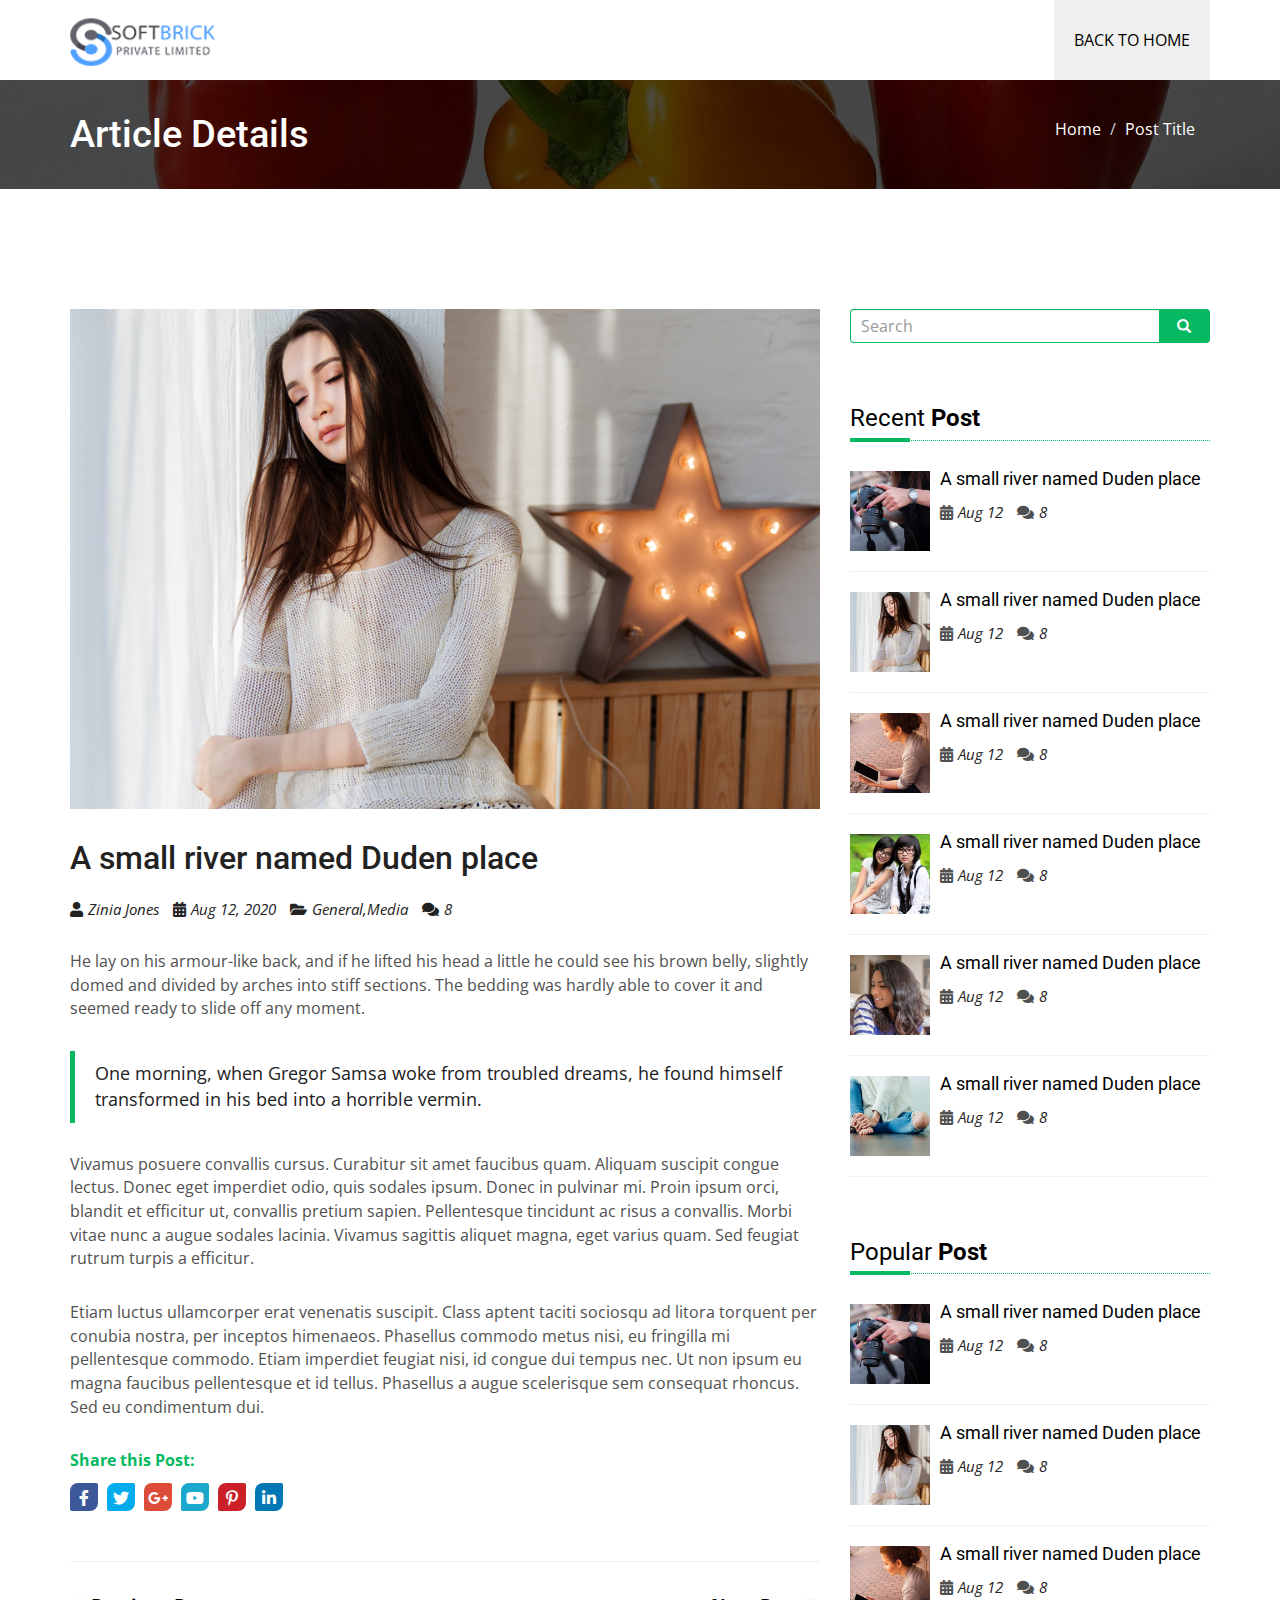
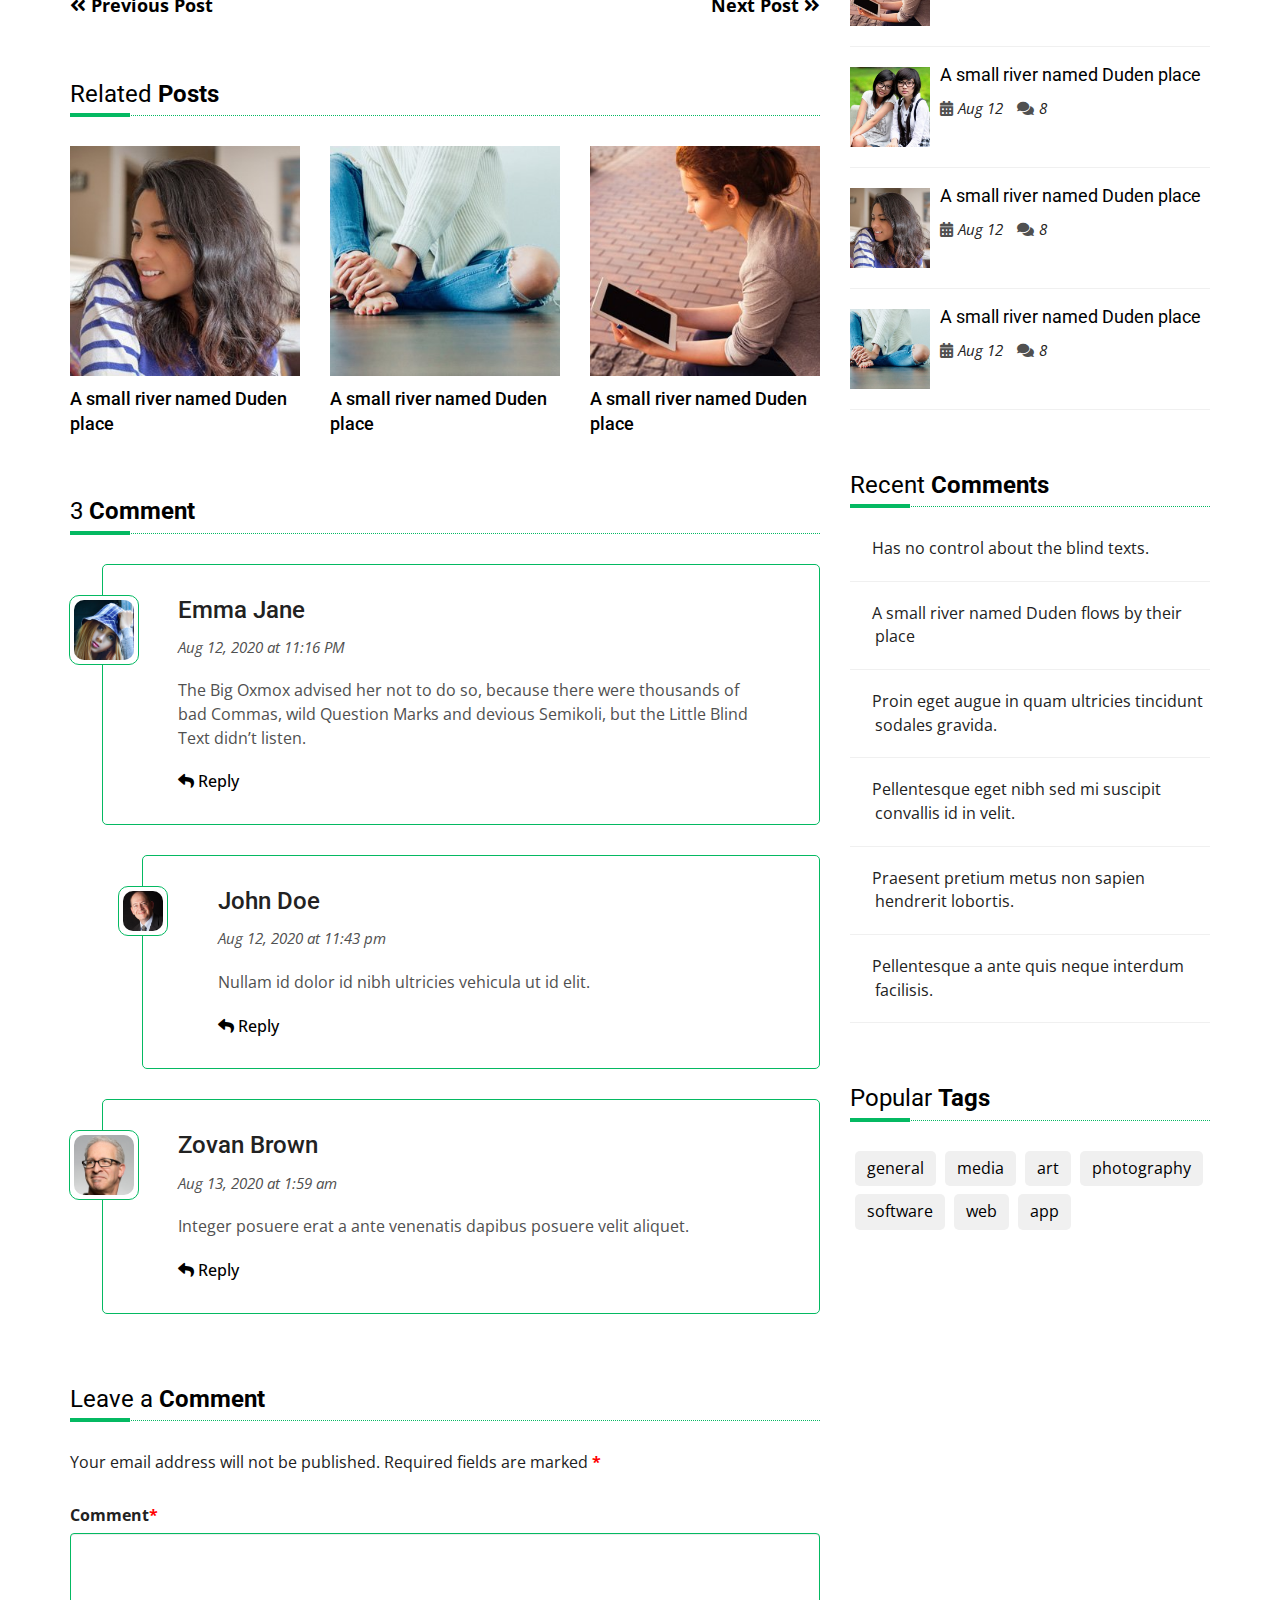
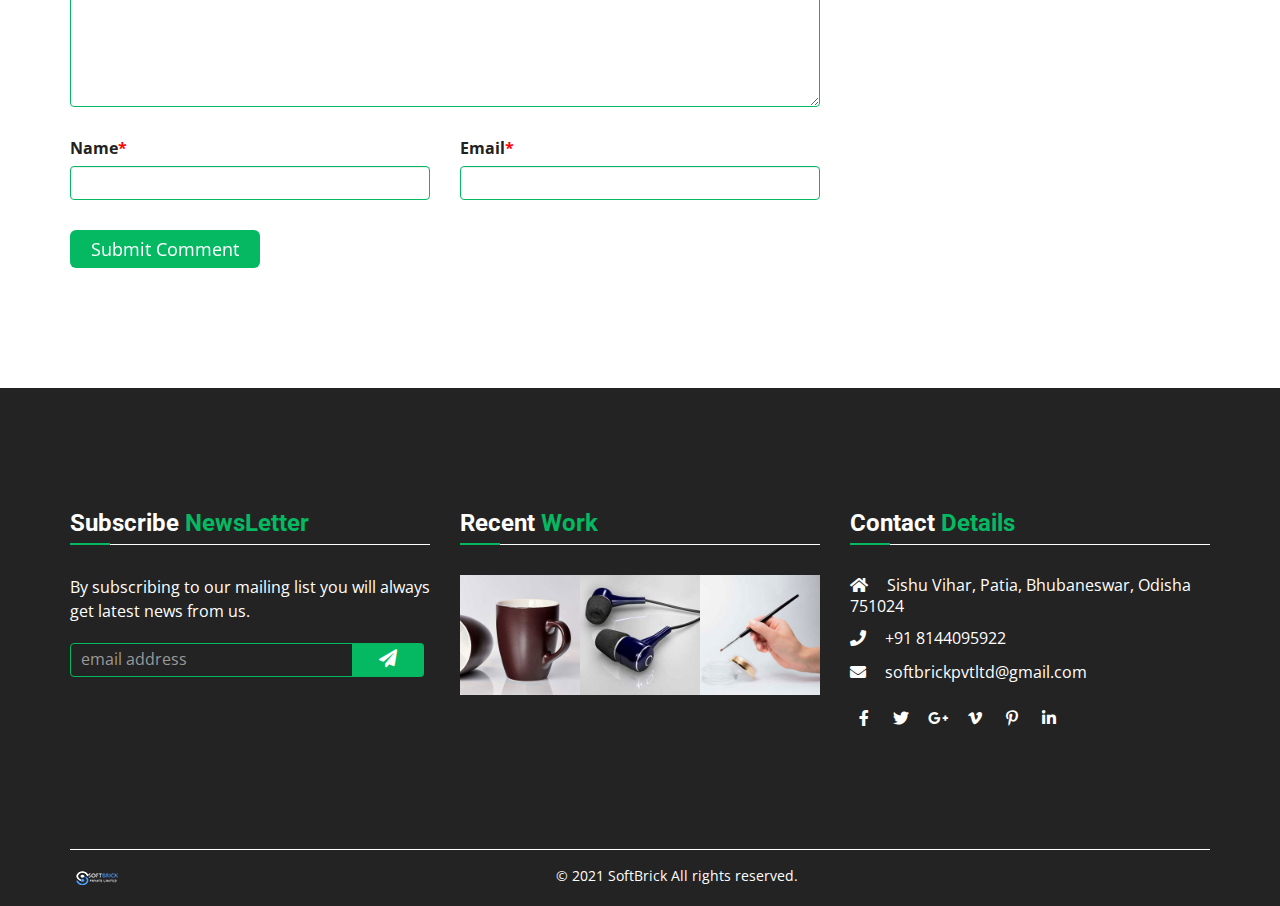
==== commit e41d8f54: "Add files via upload" ====
--- a/single-blog.html
+++ b/single-blog.html
@@ -479,13 +479,13 @@
                                 <div class="clearfix"></div>
                             </div>
                         </div>
-                        <div class="col-sm-4">
+                       <div class="col-sm-4">
                             <div class="columnbottom-margin contact-info-wrap">
                                 <h4 class="widget-title">Contact <span>Details</span></h4>
                                 <ul class="contact-info list-unstyled">
-                                    <li><i class="fas fa-home"></i> 70 Trent Rd, Luton LU3 1TA, UK</li>
-                                    <li><i class="fas fa-phone"></i> <a href="tel:000-0000-0000">000 0000 0000</a></li>
-                                    <li><i class="fas fa-envelope"></i> <a href="mailto:sales@yourwebsite.com">sales@yourwebsite.com</a></li>
+                                    <li><i class="fas fa-home"></i> Sishu Vihar, Patia, Bhubaneswar, Odisha 751024</li>
+                                    <li><i class="fas fa-phone"></i> <a href="tel:8144095922">+91 8144095922</a></li>
+                                    <li><i class="fas fa-envelope"></i> <a href="mailto:softbrickpvtltd@gmail.com">softbrickpvtltd@gmail.com</a></li>
                                 </ul>
                                 <ul class="list-inline list-social clearfix">
                                     <li class="list-inline-item">
@@ -512,11 +512,11 @@
                     </div>
                 </div>
                 <hr />
-                <div class="row">
+              <div class="row">
                     <div class="col-sm-12">
                         <a href="#" class="footer-logo-link"><img class="footer-logo" src="images/footer-logo.png" alt="Steve" /></a>
                         <p class="text-center copyright">
-                            &copy; 2020 <a href="https://1.envato.market/kPy00" class="footer-site-link">MGScoder</a> All rights reserved. <a href="https://1.envato.market/7B3dY" class="footer-site-link">Buy AboutMe HTML Template</a>
+                            &copy; 2021 <a href="http://softbrick.in/" class="footer-site-link">SoftBrick</a> All rights reserved. 
                         </p>
                     </div>
                 </div>
